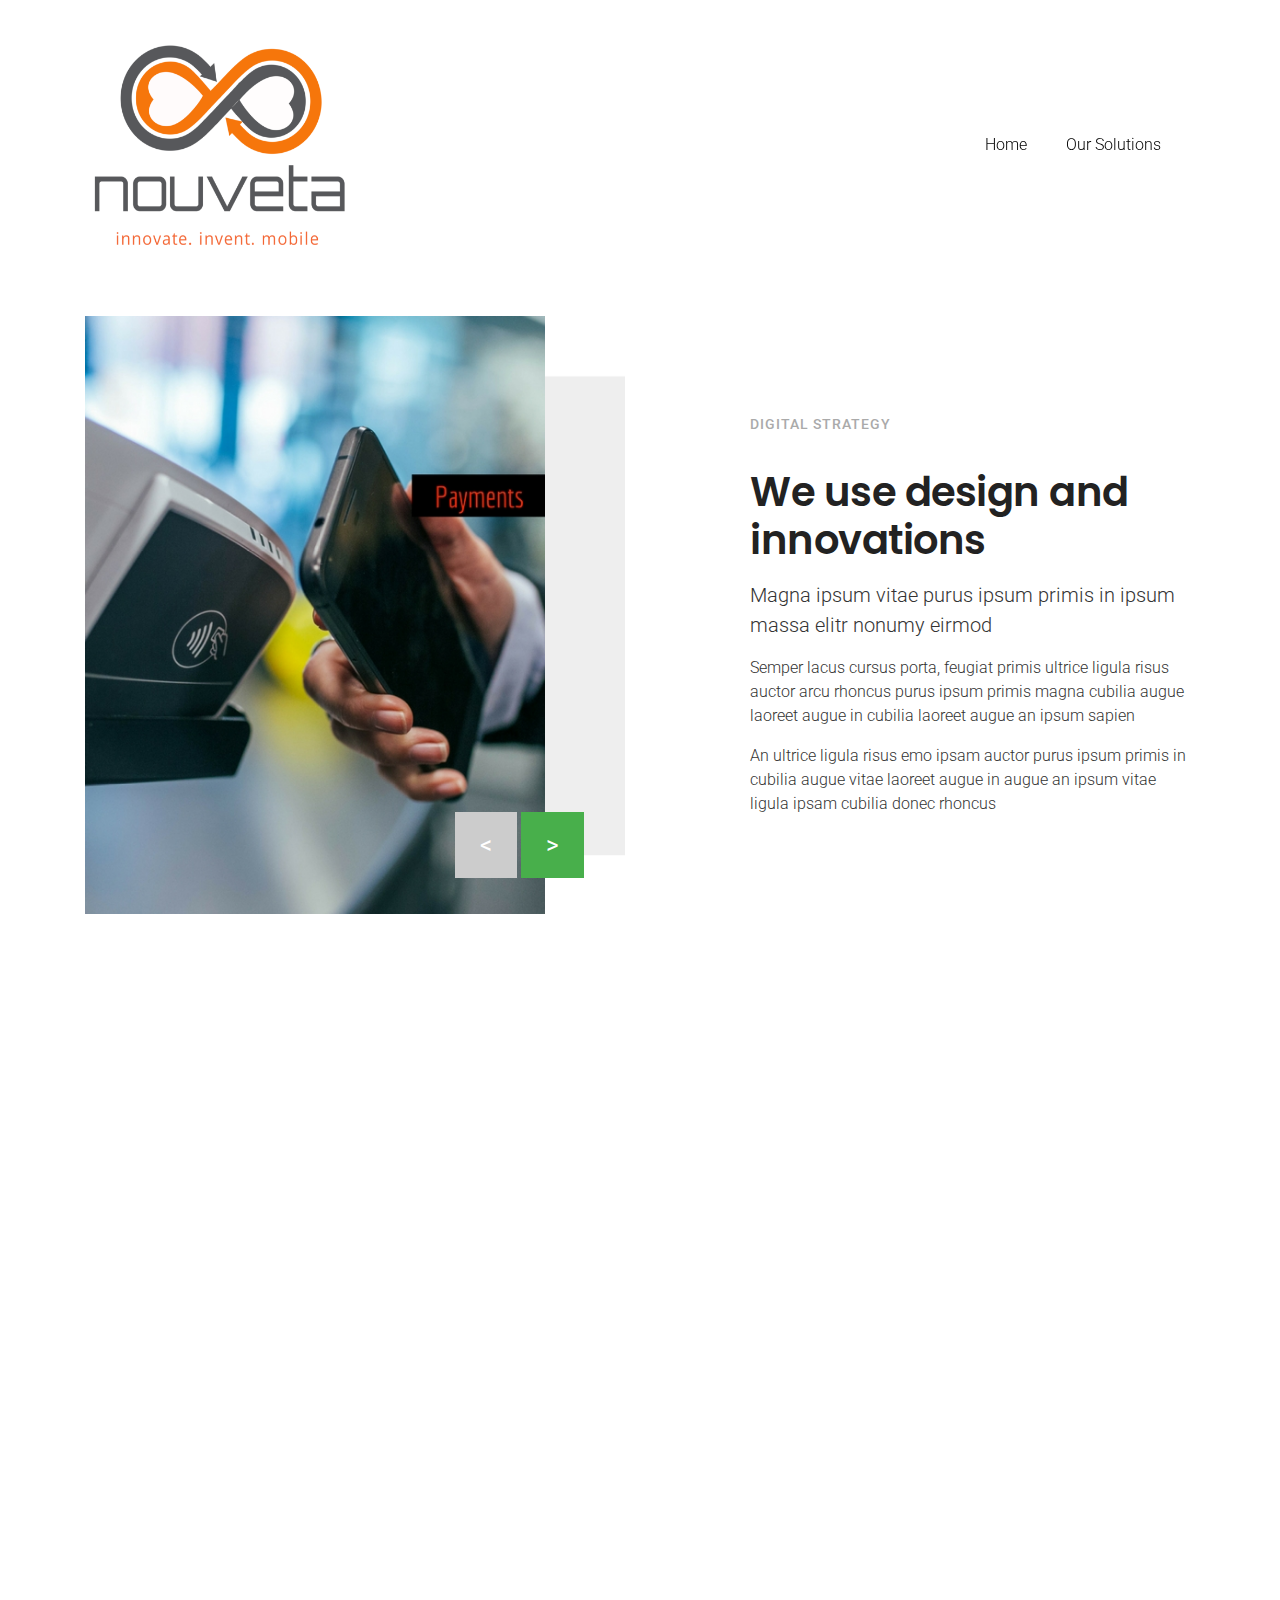
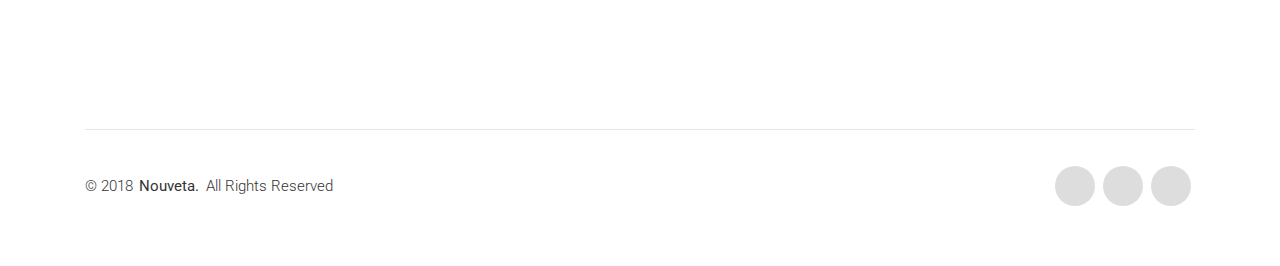
==== about.html @ a8dd7eeb "first commit" ====
<!DOCTYPE html>
<!-- UniSet - Premium Multi-Concept Landing Pages Pack design by DSAThemes (http://www.dsathemes.com) -->
<!--[if lt IE 7 ]><html class="ie ie6" lang="en"> <![endif]-->
<!--[if IE 7 ]><html class="ie ie7" lang="en"> <![endif]-->
<!--[if IE 8 ]><html class="ie ie8" lang="en"> <![endif]-->
<!--[if (gte IE 9)|!(IE)]><!-->
<html lang="en">



	<head>



		<meta charset="utf-8">
		<meta http-equiv="X-UA-Compatible" content="IE=edge"/>
		<meta name="author" content="DSAThemes"/>
		<meta name="description" content="UniSet - Premium Multi-Concept Landing Pages Pack"/>
		<meta name="keywords" content="Responsive, HTML5, DSAThemes, Multi-Concept, Startup, One Page, Landing, Business, Creative, Corporate, Agency, Project">
		<meta name="viewport" content="width=device-width, initial-scale=1.0"/>

		<!-- SITE TITLE -->
		<title>Nouveta</title>

		<!-- FAVICON AND TOUCH ICONS  -->
		<link rel="shortcut icon" href="images/favicon.png" type="image/x-icon">
		<link rel="icon" href="images/favicon.png" type="image/x-icon">
		<link rel="apple-touch-icon" sizes="152x152" href="images/apple-touch-icon-152x152.png">
		<link rel="apple-touch-icon" sizes="120x120" href="images/apple-touch-icon-120x120.png">
		<link rel="apple-touch-icon" sizes="76x76" href="images/apple-touch-icon-76x76.png">
		<link rel="apple-touch-icon" href="images/apple-touch-icon.png">

		<!-- BOOTSTRAP CSS -->
		<link href="css/bootstrap.min.css" rel="stylesheet">

		<!-- FONT ICONS -->
		<link href="css/font-awesome.min.css" rel="stylesheet">
		<link href="css/flaticon.css" rel="stylesheet">
		<link href="css/payment-webfont.css" rel="stylesheet">

		<!-- GOOGLE FONTS -->
		<link href="https://fonts.googleapis.com/css?family=Roboto:300,300i,400,500,700,900" rel="stylesheet">
		<link href="https://fonts.googleapis.com/css?family=Poppins:300,400,600,800" rel="stylesheet">

		<!-- PLUGINS STYLESHEET -->
		<link href="css/owl.carousel.min.css" rel="stylesheet">
		<link href="css/owl.theme.default.min.css" rel="stylesheet" >
		<link href="css/magnific-popup.css" rel="stylesheet">
		<link href="css/flexslider.css" rel="stylesheet">
		<link href="css/slick.css" rel="stylesheet">
		<link href="css/slick-theme.css" rel="stylesheet">

		<!-- On Scroll Animations -->
		<link href="css/animate.css" rel="stylesheet">

		<!-- TEMPLATE CSS -->
		<link href="css/style.css" rel="stylesheet">

		<!-- RESPONSIVE CSS -->
		<link href="css/responsive.css" rel="stylesheet">





	</head>



	<body>



		<!-- PRELOADER
		============================================= -->
		<div id="loader-wrapper">
			<div id="loader">
				<div class="sk-folding-cube">
				  <div class="sk-cube1 sk-cube"></div>
				  <div class="sk-cube2 sk-cube"></div>
				  <div class="sk-cube4 sk-cube"></div>
				  <div class="sk-cube3 sk-cube"></div>
				</div>
			</div>
		</div>



		<!-- PAGE CONTENT
		============================================= -->
		<div id="page" class="page">



			<!-- HEADER
			============================================= -->
			<header id="header" class="header">
				<nav class="navbar fixed-top navbar-expand-lg navbar-dark bg-tra">
					<div class="container">


						<!-- LOGO IMAGE -->
						<!-- Recommended sizes for Retina Ready displays is 230x60px; -->
						<a href="index.html" class="navbar-brand logo-white"><img src="images/logo-white.png" width="270" height="220" alt="header-logo"></a>
				 		<a href="index.html" class="navbar-brand logo-black"><img src="images/logo.png" width="100" height="85" alt="header-logo"></a>


				 		<!-- Responsive Menu Button -->
				 		<button class="navbar-toggler" type="button" data-toggle="collapse" data-target="#navbarSupportedContent" aria-controls="navbarSupportedContent" aria-expanded="false" aria-label="Toggle navigation">
				   		 	<span class="navbar-toggler-icon"></span>
				  		</button>


				  		<!-- Navigation Menu -->
				  		<div id="navbarSupportedContent" class="collapse navbar-collapse">
					   		<ul class="navbar-nav ml-auto">

									<li class="nav-item"><a class="nav-link" href="index.html"><font color="black">Home</a></li></font>


					      		<li class="nav-item dropdown">
							        <a class="nav-link dropdown-toggle" href="#" id="navbarDropdown" role="button" data-toggle="dropdown" aria-haspopup="true" aria-expanded="false">
							          <font color="black">Our Solutions</font>
							        </a>
							        <div class="dropdown-menu" aria-labelledby="navbarDropdown">
							        	<a class="dropdown-item" href="node.html">Node</a>
							         	<a class="dropdown-item" href="pay.html">PayME</a>
							          	<a class="dropdown-item" href="revenue.html">RevenueSure</a>
							         	<a class="dropdown-item" href="ticket.html">TicketSoko</a>
							        </div>
							    </li>



					      	</ul>
					    </div>	<!-- End Navigation Menu -->


					</div>	  <!-- End container -->
				</nav>	   <!-- End navbar  -->
			</header>	<!-- END HEADER -->





<br><br><br><br><br><br><br><br><br>
			<!-- ABOUT-3
						============================================= -->
						<section id="about-3" class="wide-50 about-section division">
							<div class="container">
								<div class="row  d-flex align-items-center">


									<!-- ABOUT CAROUSEL SLIDER -->
									<div class="col-md-6 col-lg-6">
										<div class="about-carousel-slider m-bottom-50 green-nav">
											<div class="about-carousel-holder">
												<div class="owl-carousel owl-theme about-carousel animated" data-animation="fadeInRight" data-animation-delay="400">

													<!-- Carousel Image #1 -->
													<div class="about-image">
														<img class="img-fluid" src="images/carousel-slider/img-4.jpg" alt="carousel-image /">
													</div>

													<!-- Carousel Image #1 -->
													<div class="about-image">
														<img class="img-fluid" src="images/carousel-slider/img-5.jpg" alt="carousel-image /">
													</div>

													<!-- Carousel Image #1 -->
													<div class="about-image">
														<img class="img-fluid" src="images/carousel-slider/img-6.jpg" alt="carousel-image /">
													</div>

												</div>
											</div>
										</div>
									</div>	<!-- END ABOUT CAROUSEL SLIDER -->


									<!-- ABOUT TEXT -->
									<div class="col-md-6 col-lg-5 offset-lg-1">
										<div class="about-txt m-bottom-50 animated" data-animation="fadeInLeft" data-animation-delay="400">

											<!-- Section ID -->
							 				<span class="section-id">Digital Strategy</span>

							 				<!-- Title -->
											<h3>We use design and innovations</h3>

											<!-- Big Text -->
											<p class="p-lg">Magna ipsum vitae purus ipsum primis in ipsum massa elitr nonumy eirmod</p>

											<!-- Text -->
											<p>Semper lacus cursus porta, feugiat primis ultrice ligula risus auctor arcu rhoncus purus ipsum primis
											   magna cubilia augue laoreet augue in cubilia laoreet augue an ipsum sapien
											</p>

											<!-- Text -->
											<p>An ultrice ligula risus emo ipsam auctor purus ipsum primis in cubilia augue vitae laoreet augue in augue
											   an ipsum vitae ligula ipsam cubilia donec rhoncus
											</p>

										</div>
									</div>	<!-- ABOUT TEXT -->


								</div>	  <!-- End row -->
							</div>	   <!-- End container -->
						</section>	<!-- END ABOUT-3 -->




						<!-- VIDEO-1
						============================================= -->
						<section id="video-1" class="bg-lightgrey wide-50 video-section division">
						 	<div class="container">
						 		<div class="row d-flex align-items-center">


						 			<!-- VIDEO TEXT -->
						 			<div class="col-md-6 col-xl-5">
						 				<div class="video-txt m-bottom-50 animated" data-animation="fadeInRight" data-animation-delay="400">

							 				<!-- Title -->
							 				<h3>Video tutorials are available now</h3>

							 				<!-- Text -->
											<p class="p-lg">Donec enim ipsum porta justo integer at velna vitae auctor integer congue magna</p>

											<!-- Text -->
											<p>Gravida donec integer ipsum porta justo at odio velna vitae auctor integer magna at risus auctor purus
											   rutrum primis ultrice ligula luctus impedit magna dolor vitae risus auctor purus pretium ligula odio
											   risus auctor purus
											</p>

										</div>
						 			</div>	<!-- END VIDEO TEXT -->


						 			<!-- VIDEO LINK -->
						 			<div class="col-md-6 col-xl-6 offset-xl-1">
						 				<div class="video-preview text-center m-bottom-50 animated" data-animation="fadeInLeft" data-animation-delay="400">

									
												<!-- Preview Image -->
												<img class="img-fluid" src="images/carousel-slider/3.jpg" alt="video-preview">

											</a>

										</div>
						 			</div>


						 		</div>	   <!-- End row -->
						 	</div>	    <!-- End container -->
						</section>	 <!-- END VIDEO-1 -->



















			<footer id="footer-2" class="footer division">
				<div class="container">



					<!-- GREY GORIZONTAL LINE -->
					<hr />



			<div class="row bottom-footer">


				<!-- FOOTER COPYRIGHT -->
				<div class="col-sm-6">
					<div class=" footer-copyright p-top-20 m-bottom-40">
						<p class="m-bottom-0">&copy; 2018 <strong>Nouveta.</strong> All Rights Reserved</p>
					</div>
				</div>


				<!-- BOTTOM FOOTER SOCIAL LINKS -->
				<div class="col-sm-6">
					<div class="footer-socials text-right p-top-20 m-bottom-40">

						<!-- Footer Icons list -->
						<ul class="s-links-icons text-center clearfix">
							<li><a class="s-link-circle ico-facebook" href="#"><i class="fa fa-facebook" aria-hidden="true"></i></a></li>
							<li><a class="s-link-circle ico-twitter" href="#"><i class="fa fa-twitter" aria-hidden="true"></i></a></li>
								<li><a class="s-link-circle ico-linkedin" href="#"><i class="fa fa-linkedin" aria-hidden="true"></i></a></li>							<!--
							<li><a class="s-link-circle ico-skype" href="#"><i class="fa fa-skype" aria-hidden="true"></i></a></li>
							<li><a class="s-link-circle ico-instagram" href="#"><i class="fa fa-instagram" aria-hidden="true"></i></a></li>
							<li><a class="s-link-circle ico-linkedin" href="#"><i class="fa fa-linkedin" aria-hidden="true"></i></a></li>
							<li><a class="s-link-circle ico-youtube" href="#"><i class="fa fa-youtube" aria-hidden="true"></i></a></li>
							<li><a class="s-link-circle ico-vk" href="#"><i class="fa fa-vk" aria-hidden="true"></i></a></li>
							<li><a class="s-link-circle ico-digg" href="#"><i class="fa fa-digg" aria-hidden="true"></i></a></li>
							<li><a class="s-link-circle ico-deviantart" href="#"><i class="fa fa-deviantart" aria-hidden="true"></i></a></li>
							<li><a class="s-link-circle ico-envelope" href="#"><i class="fa fa-envelope-square" aria-hidden="true"></i></a></li>
							<li><a class="s-link-circle ico-delicious" href="#"><i class="fa fa-delicious" aria-hidden="true"></i></a></li>
							<li><a class="s-link-circle ico-dribbble" href="#"><i class="fa fa-dribbble" aria-hidden="true"></i></a></li>
							<li><a class="s-link-circle ico-pinterest" href="#"><i class="fa fa-pinterest" aria-hidden="true"></i></a></li>
							<li><a class="s-link-circle ico-dropbox" href="#"><i class="fa fa-dropbox" aria-hidden="true"></i></a></li>
							<li><a class="s-link-circle ico-tumblr" href="#"><i class="fa fa-tumblr" aria-hidden="true"></i></a></li>
							<li><a class="s-link-circle ico-vimeo" href="#"><i class="fa fa-vimeo-square" aria-hidden="true"></i></a></li>
							<li><a class="s-link-circle ico-flickr" href="#"><i class="fa fa-flickr" aria-hidden="true"></i></a></li>
							<li><a class="s-link-circle ico-github" href="#"><i class="fa fa-github-alt" aria-hidden="true"></i></a></li>
							<li><a class="s-link-circle ico-renren" href="#"><i class="fa fa-renren" aria-hidden="true"></i></a></li>
							<li><a class="s-link-circle ico-xing" href="#"><i class="fa fa-xing" aria-hidden="true"></i></a></li>
							<li><a class="s-link-circle ico-weibo" href="#"><i class="fa fa-weibo" aria-hidden="true"></i></a></li>
							<li><a class="s-link-circle ico-rss" href="#"><i class="fa fa-rss" aria-hidden="true"></i></a></li>
						-->
						</ul>

					</div>
				</div>	<!-- END BOTTOM FOOTER SOCIAL LINKS -->


			</div>	<!-- END BOTTOM FOOTER -->


			</div>	   <!-- End container -->
			</footer>	<!-- END FOOTER-2 -->




			</div>	<!-- END PAGE CONTENT -->




			<!-- EXTERNAL SCRIPTS
			============================================= -->
			<script src="js/jquery-3.2.1.min.js"></script>
			<script src="js/bootstrap.min.js"></script>
			<script src="js/modernizr.custom.js"></script>
			<script src="js/jquery.easing.js"></script>
			<script src="js/retina.js"></script>
			<script src="js/jquery.stellar.min.js"></script>
			<script src="js/jquery.scrollto.js"></script>
			<script src="js/jquery.appear.js"></script>
			<script src="js/jquery.flexslider.js"></script>
			<script src="js/jquery.magnific-popup.min.js"></script>
			<script src="js/slick.min.js"></script>
			<script src="js/owl.carousel.min.js"></script>
			<script src="js/jquery.mixitup.js"></script>
			<script src="js/jquery.ajaxchimp.min.js"></script>
			<script src="js/register-form.js"></script>
			<script src="js/contact-form.js"></script>
			<script src="js/jquery.validate.min.js"></script>

			<!-- Custom Script -->
			<script src="js/custom.js"></script>


			<!-- HTML5 shim, for IE6-8 support of HTML5 elements. All other JS at the end of file. -->
			<!-- [if lt IE 9]>
			<script src="js/html5shiv.js" type="text/javascript"></script>
			<script src="js/respond.min.js" type="text/javascript"></script>
			<![endif] -->


			<!-- Google Map -->

			<!-- To use this code on your website, get a free API key from Google. Read more at: https://www.w3schools.com/graphics/google_maps_basic.asp -->


			<!-- Google Analytics: Change UA-XXXXX-X to be your site's ID. Go to http://www.google.com/analytics/ for more information. -->

			<!--
			<script>
			var _gaq = _gaq || [];
			_gaq.push(['_setAccount', 'UA-XXXXX-X']);
			_gaq.push(['_trackPageview']);

			(function() {
			var ga = document.createElement('script'); ga.type = 'text/javascript'; ga.async = true;
			ga.src = ('https:' == document.location.protocol ? 'https://ssl' : 'http://www') + '.google-analytics.com/ga.js';
			var s = document.getElementsByTagName('script')[0]; s.parentNode.insertBefore(ga, s);
			})();
			</script>
			-->



			</body>



			</html>
---- css/flaticon.css ----
/*
  	Flaticon icon font: Flaticon
  	Creation date: 08/11/2016 12:36
  	*/

@font-face {
  font-family: "Flaticon";
  src: url("../fonts/Flaticon.eot");
  src: url("../fonts/Flaticon.eot?#iefix") format("embedded-opentype"),
       url("../fonts/Flaticon.woff") format("woff"),
       url("../fonts/Flaticon.ttf") format("truetype"),
       url("../fonts/Flaticon.svg#Flaticon") format("svg");
  font-weight: normal;
  font-style: normal;
}

@media screen and (-webkit-min-device-pixel-ratio:0) {
  @font-face {
    font-family: "Flaticon";
    src: url("../fonts/Flaticon.svg#Flaticon") format("svg");
  }
}

[class^="flaticon-"]:before, [class*=" flaticon-"]:before,
[class^="flaticon-"]:after, [class*=" flaticon-"]:after {   
  font-family: Flaticon;
        font-size: 20px;
font-style: normal;
margin-left: 20px;
}

.flaticon-analysis:before { content: "\f100"; }
.flaticon-analysis-1:before { content: "\f101"; }
.flaticon-approve:before { content: "\f102"; }
.flaticon-attach:before { content: "\f103"; }
.flaticon-attractive:before { content: "\f104"; }
.flaticon-brainstorming:before { content: "\f105"; }
.flaticon-broken-link:before { content: "\f106"; }
.flaticon-chat:before { content: "\f107"; }
.flaticon-chronometer:before { content: "\f108"; }
.flaticon-compass:before { content: "\f109"; }
.flaticon-competition:before { content: "\f10a"; }
.flaticon-content:before { content: "\f10b"; }
.flaticon-design-tool:before { content: "\f10c"; }
.flaticon-grid:before { content: "\f10d"; }
.flaticon-headphones:before { content: "\f10e"; }
.flaticon-html:before { content: "\f10f"; }
.flaticon-image:before { content: "\f110"; }
.flaticon-layout:before { content: "\f111"; }
.flaticon-loading:before { content: "\f112"; }
.flaticon-login:before { content: "\f113"; }
.flaticon-pantone:before { content: "\f114"; }
.flaticon-paper-plane:before { content: "\f115"; }
.flaticon-photo-camera:before { content: "\f116"; }
.flaticon-piggy-bank:before { content: "\f117"; }
.flaticon-pipette:before { content: "\f118"; }
.flaticon-pixel:before { content: "\f119"; }
.flaticon-placeholder:before { content: "\f11a"; }
.flaticon-planning:before { content: "\f11b"; }
.flaticon-promotion:before { content: "\f11c"; }
.flaticon-pyramid:before { content: "\f11d"; }
.flaticon-quality:before { content: "\f11e"; }
.flaticon-responsive:before { content: "\f11f"; }
.flaticon-schedule:before { content: "\f120"; }
.flaticon-search:before { content: "\f121"; }
.flaticon-security:before { content: "\f122"; }
.flaticon-settings:before { content: "\f123"; }
.flaticon-sitemap:before { content: "\f124"; }
.flaticon-startup:before { content: "\f125"; }
.flaticon-support:before { content: "\f126"; }
.flaticon-tap:before { content: "\f127"; }
.flaticon-target:before { content: "\f128"; }
.flaticon-targeting:before { content: "\f129"; }
.flaticon-task:before { content: "\f12a"; }
.flaticon-testing:before { content: "\f12b"; }
.flaticon-text:before { content: "\f12c"; }
.flaticon-timeline:before { content: "\f12d"; }
.flaticon-tools:before { content: "\f12e"; }
.flaticon-upload:before { content: "\f12f"; }
.flaticon-vector:before { content: "\f130"; }
.flaticon-video-player:before { content: "\f131"; }
---- css/payment-webfont.css ----
@font-face {
	font-family: 'payment-webfont';
	src: url('fonts/payment-webfont.eot');
}
@font-face {
	font-family: 'payment-webfont';
	src: url([data-uri]) format('truetype'),
		 url([data-uri]) format('woff');
	font-weight: normal;
	font-style: normal;
}

.pw {
	font-family: 'payment-webfont';
	speak: none;
	font-style: normal;
	font-weight: normal;
	font-variant: normal;
	text-transform: none;
	line-height: 1;

	/* Better Font Rendering =========== */
	-webkit-font-smoothing: antialiased;
	-moz-osx-font-smoothing: grayscale;
}

.pw-clickandbuy:before {
	content: "\e61d";
}
.pw-westernunion:before {
	content: "\e61e";
}
.pw-braintree:before {
	content: "\e61f";
}
.pw-paysafecard:before {
	content: "\e620";
}
.pw-ideal:before {
	content: "\e621";
}
.pw-paypal:before {
	content: "\e622";
}
.pw-skrill:before {
	content: "\e61b";
}
.pw-cb:before {
	content: "\e61c";
}
.pw-gittip:before {
	content: "\e618";
}
.pw-flattr:before {
	content: "\e61a";
}
.pw-ripple:before {
	content: "\e616";
}
.pw-sofort:before {
	content: "\e617";
}
.pw-bitcoin:before {
	content: "\e614";
}
.pw-bitcoin-sign:before {
	content: "\e615";
}
.pw-diners:before {
	content: "\e609";
}
.pw-mastercard:before {
	content: "\e602";
}
.pw-trust-e:before {
	content: "\e612";
}
.pw-amazon:before {
	content: "\e613";
}
.pw-jcb:before {
	content: "\e610";
}
.pw-google-wallet:before {
	content: "\e611";
}
.pw-stripe:before {
	content: "\e60d";
}
.pw-square:before {
	content: "\e60e";
}
.pw-ogone:before {
	content: "\e60f";
}
.pw-verisign:before {
	content: "\e60c";
}
.pw-discover:before {
	content: "\e60a";
}
.pw-american-express:before {
	content: "\e607";
}
.pw-paypal--classic:before {
	content: "\e604";
}
.pw-maestro:before {
	content: "\e605";
}
.pw-visa:before {
	content: "\e601";
}
.pw-visa-electron:before {
	content: "\e606";
}
.pw-postepay:before {
	content: "\e608";
}
.pw-cartasi:before {
	content: "\e60b";
}
.pw-unionpay:before {
	content: "\e603";
}
.pw-ec:before {
	content: "\e600";
}
.pw-bancontact:before {
	content: "\e622";
}
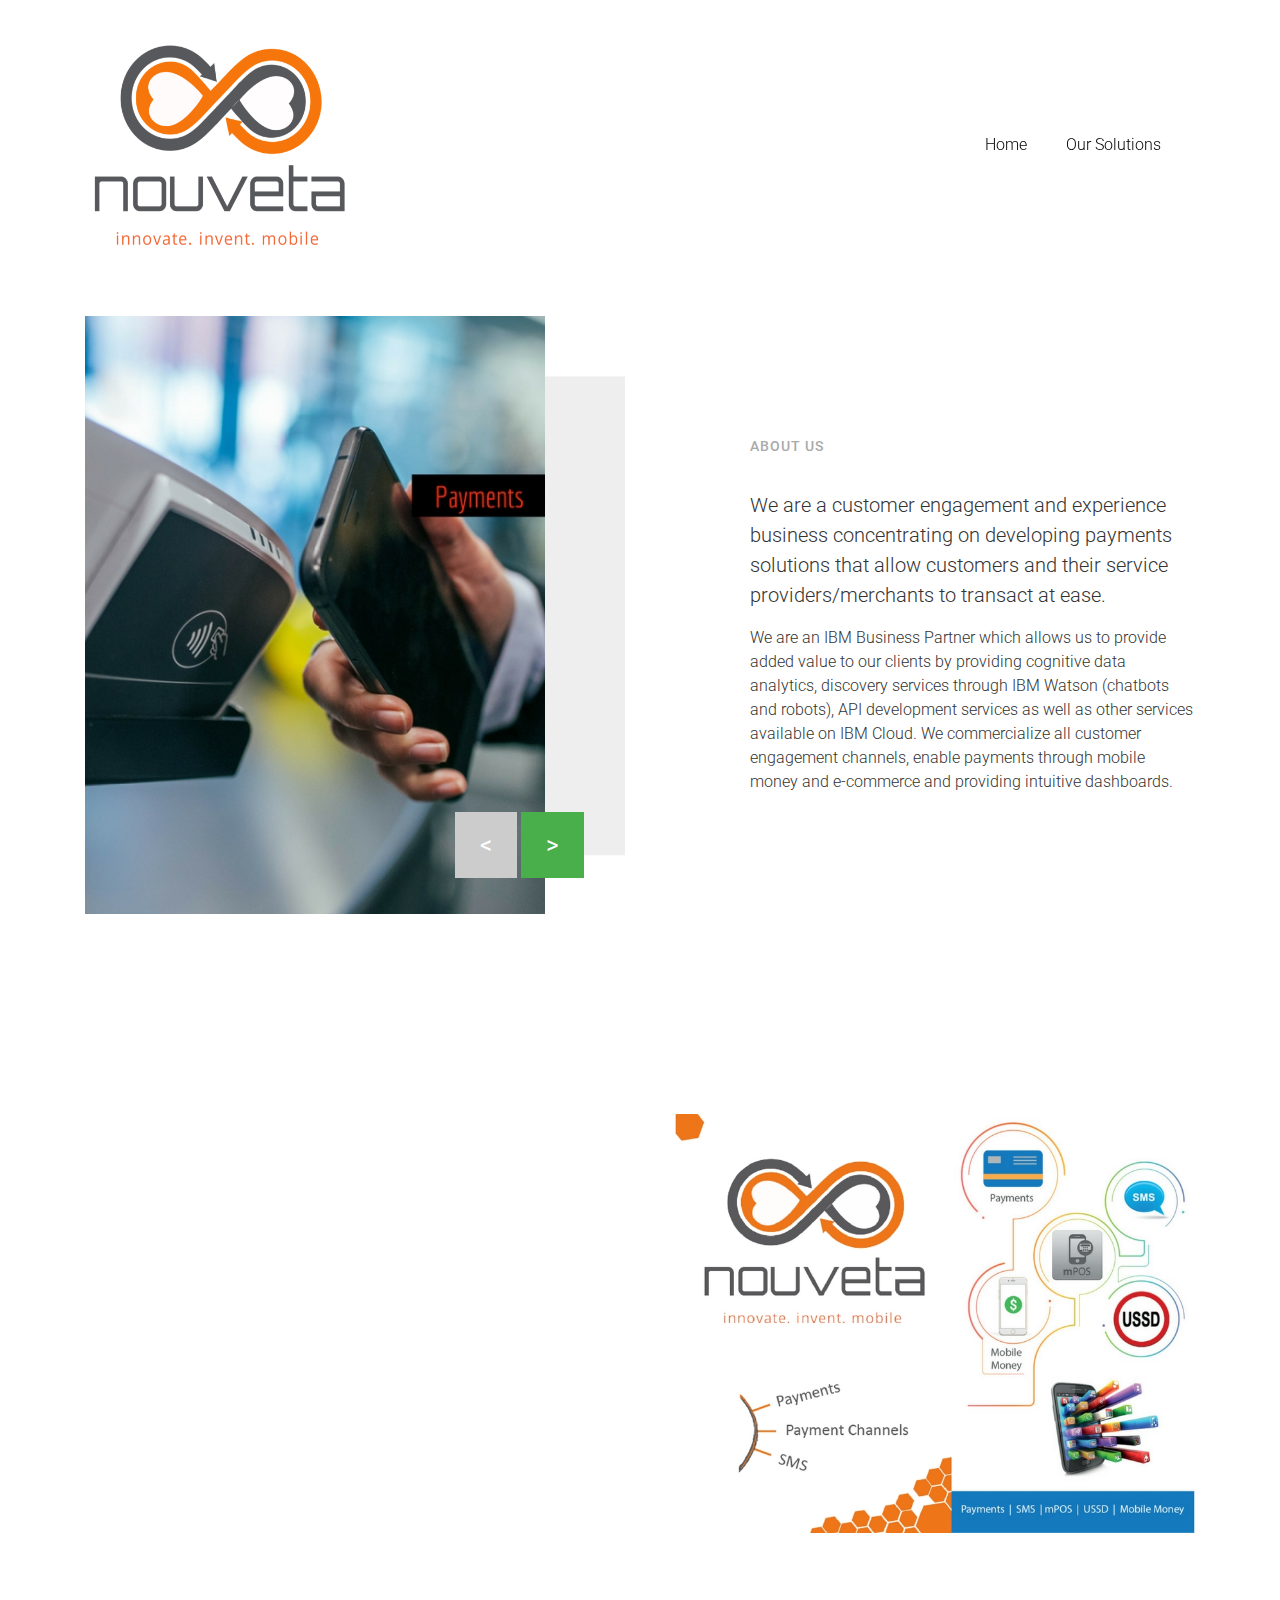
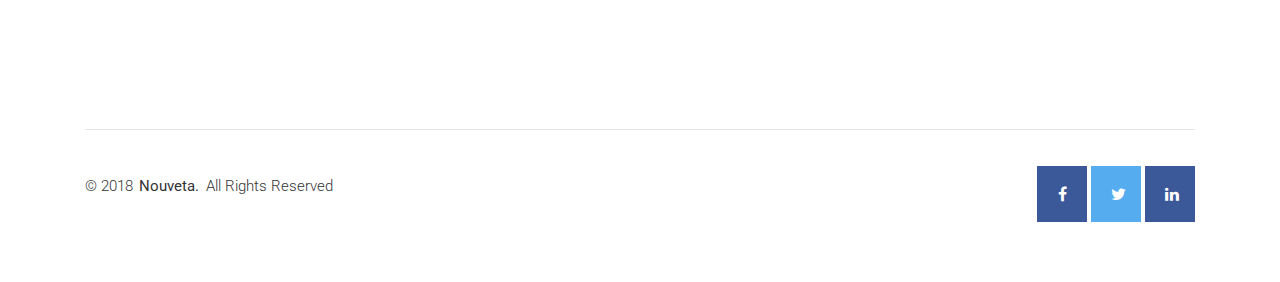
==== commit 16ae2ce4: "my tummy" ====
--- a/about.html
+++ b/about.html
@@ -41,7 +41,7 @@
 		<!-- GOOGLE FONTS -->
 		<link href="https://fonts.googleapis.com/css?family=Roboto:300,300i,400,500,700,900" rel="stylesheet">
 		<link href="https://fonts.googleapis.com/css?family=Poppins:300,400,600,800" rel="stylesheet">
-
+<link rel="stylesheet" href="https://cdnjs.cloudflare.com/ajax/libs/font-awesome/4.7.0/css/font-awesome.min.css">
 		<!-- PLUGINS STYLESHEET -->
 		<link href="css/owl.carousel.min.css" rel="stylesheet">
 		<link href="css/owl.theme.default.min.css" rel="stylesheet" >
@@ -61,7 +61,7 @@
 
 
 
-
+<link rel="stylesheet" href="https://cdnjs.cloudflare.com/ajax/libs/font-awesome/4.7.0/css/font-awesome.min.css">
 
 	</head>
 
@@ -102,7 +102,7 @@
 						<!-- LOGO IMAGE -->
 						<!-- Recommended sizes for Retina Ready displays is 230x60px; -->
 						<a href="index.html" class="navbar-brand logo-white"><img src="images/logo-white.png" width="270" height="220" alt="header-logo"></a>
-				 		<a href="index.html" class="navbar-brand logo-black"><img src="images/logo.png" width="100" height="85" alt="header-logo"></a>
+				 		<a href="index.html" class="navbar-brand logo-black"><img src="images/logo.png" width="270" height="220" alt="header-logo"></a>
 
 
 				 		<!-- Responsive Menu Button -->
@@ -184,23 +184,23 @@
 										<div class="about-txt m-bottom-50 animated" data-animation="fadeInLeft" data-animation-delay="400">
 
 											<!-- Section ID -->
-							 				<span class="section-id">Digital Strategy</span>
+							 				<span class="section-id">About Us</span>
 
 							 				<!-- Title -->
-											<h3>We use design and innovations</h3>
+											<!-- <h3>We use design and innovations</h3> -->
 
 											<!-- Big Text -->
-											<p class="p-lg">Magna ipsum vitae purus ipsum primis in ipsum massa elitr nonumy eirmod</p>
+											<p class="p-lg">We are a customer engagement and experience business concentrating on developing payments solutions that allow customers and their service providers/merchants to transact at ease.</p>
 
 											<!-- Text -->
-											<p>Semper lacus cursus porta, feugiat primis ultrice ligula risus auctor arcu rhoncus purus ipsum primis
-											   magna cubilia augue laoreet augue in cubilia laoreet augue an ipsum sapien
+											<p> We are an IBM Business Partner which allows us to provide added value to our clients by providing cognitive data analytics, discovery services through IBM Watson (chatbots and robots), API development services as well as other services available on IBM Cloud. We commercialize all customer engagement channels, enable payments through mobile money and e-commerce and providing intuitive dashboards.
+
 											</p>
 
 											<!-- Text -->
-											<p>An ultrice ligula risus emo ipsam auctor purus ipsum primis in cubilia augue vitae laoreet augue in augue
+											<!-- <p>An ultrice ligula risus emo ipsam auctor purus ipsum primis in cubilia augue vitae laoreet augue in augue
 											   an ipsum vitae ligula ipsam cubilia donec rhoncus
-											</p>
+											</p> -->
 
 										</div>
 									</div>	<!-- ABOUT TEXT -->
@@ -225,15 +225,16 @@
 						 				<div class="video-txt m-bottom-50 animated" data-animation="fadeInRight" data-animation-delay="400">
 
 							 				<!-- Title -->
-							 				<h3>Video tutorials are available now</h3>
+							 				<h3>Our Business</h3>
 
 							 				<!-- Text -->
-											<p class="p-lg">Donec enim ipsum porta justo integer at velna vitae auctor integer congue magna</p>
+											<!-- <p class="p-lg">Donec enim ipsum porta justo integer at velna vitae auctor integer congue magna</p> -->
 
 											<!-- Text -->
-											<p>Gravida donec integer ipsum porta justo at odio velna vitae auctor integer magna at risus auctor purus
-											   rutrum primis ultrice ligula luctus impedit magna dolor vitae risus auctor purus pretium ligula odio
-											   risus auctor purus
+											<p>We have developed our own platforms on which we enable our clients to extend simple, agile customer engagement solutions.
+We build the channels that engage customers, such as SMS, USSD, web, apps and social media.
+We integrate these channels to our platforms to provide customers with easy ways to make payments to their service providers/merchants.
+We also integrate our payments gateway with our clients’ systems for automated updating of customer records, acknowledgement of payments and automate payment validation and reconciliation.
 											</p>
 
 										</div>
@@ -244,7 +245,7 @@
 						 			<div class="col-md-6 col-xl-6 offset-xl-1">
 						 				<div class="video-preview text-center m-bottom-50 animated" data-animation="fadeInLeft" data-animation-delay="400">
 
-									
+
 												<!-- Preview Image -->
 												<img class="img-fluid" src="images/carousel-slider/3.jpg" alt="video-preview">
 
@@ -303,9 +304,9 @@
 
 						<!-- Footer Icons list -->
 						<ul class="s-links-icons text-center clearfix">
-							<li><a class="s-link-circle ico-facebook" href="#"><i class="fa fa-facebook" aria-hidden="true"></i></a></li>
-							<li><a class="s-link-circle ico-twitter" href="#"><i class="fa fa-twitter" aria-hidden="true"></i></a></li>
-								<li><a class="s-link-circle ico-linkedin" href="#"><i class="fa fa-linkedin" aria-hidden="true"></i></a></li>							<!--
+							<a href="https://www.facebook.com/nouvetaltd/" class="fa fa-facebook"></a>
+							<a href="https://twitter.com/NouvetaLTD" class="fa fa-twitter"></a>
+							<a href="https://www.linkedin.com/company/17985583/" class="fa fa-linkedin"></a>							<!--
 							<li><a class="s-link-circle ico-skype" href="#"><i class="fa fa-skype" aria-hidden="true"></i></a></li>
 							<li><a class="s-link-circle ico-instagram" href="#"><i class="fa fa-instagram" aria-hidden="true"></i></a></li>
 							<li><a class="s-link-circle ico-linkedin" href="#"><i class="fa fa-linkedin" aria-hidden="true"></i></a></li>
--- a/css/style.css
+++ b/css/style.css
@@ -3802,159 +3802,191 @@
 }
 
 
-
-
-/* ==========================================================================
-   19.	CONTACTS
-   =========================================================================== */
-
-#contacts-1 .form-holder {
-	background-color: #fff;
-	border: 1px solid #ddd;
-	padding: 60px 50px 40px;
-	-webkit-border-radius: 6px;
-    -moz-border-radius: 6px;
-    border-radius: 6px;
-    box-shadow: 0 0 10px rgba(10, 10, 10, 0.1);
-}
-
-/*------------------------------------------*/
-/*	  CONTACTS TYPOGRAPHY
-/*------------------------------------------*/
-
-.contact-section h4 {
-	margin-bottom: 20px;
-}
-
-#contacts-1 h2 {
-	margin-bottom: 20px;
-}
-
-.contact-box p {
-	margin-bottom: 1px;
-	margin-left: 50px;
-}
-
-#contacts-1 .contact-box p {
-	color: #ccc;
-}
-
-#contacts-1.bg-lightgrey .contact-box p {
-	color: #666;
-}
-
-.contact-box span {
-	font-size: 1.1rem;
-	font-weight: 600;
-	display: block;
-	margin-bottom: 2px;
-	margin-left: 50px;
-}
-
-.contact-box i {
-	width: 35px;
-	height: 35px;
-	font-size: 2.125rem;
-	float: left;
-	margin-top: 5px;
-}
-
-.contact-box.contact-email i {
-	font-size: 2rem;
-}
-
-.contact-box a {
-	text-decoration: underline;
-}
-
-.contact-box a:hover {
-	color: #ff5607;
-}
-
-/*------------------------------------------*/
-/*	  CONTACT FORM
-/*------------------------------------------*/
-
-.contact-form .form-control {
-	background-color: #f0f0f0;
-	color: #333;
-	height: 46px;
-	font-size: 15px;
-	font-weight: 300;
-	padding: 5px 15px;
-	margin-bottom: 20px;
-	border: 1px solid #ddd;
-    box-shadow: none;
-}
-
-.contact-form textarea.form-control {
-	padding: 15px;
-}
-
-#contacts-3 .contact-form .form-control {
-	background-color: #fff;
-}
-
-.contact-form .form-control:focus {
-    border-color: #48af4b;
-	outline: 0px none;
-	box-shadow: none;
-}
-
-/*------------------------------------------*/
-/*	  Forms Message
-/*------------------------------------------*/
-
-.contact-form label.error {
-	color: #f6412d;
-	font-size: 0.95rem;
-	line-height: 1;
-	margin-bottom: 15px;
-}
-
-.contact-form-msg {
-	margin-top: 10px;
-}
-
-.contact-form-msg .loading {
-	color: #45afff;
-	font-size: 1.05rem;
-	line-height: 1;
-	font-weight: 400;
-}
-
-.contact-form-msg .error {
-	color: #f6412d;
-	font-size: 1.05rem;
-	line-height: 1;
-	font-weight: 400;
-}
-
-/*------------------------------------------*/
-/*	  Contact Form Textarea
-/*------------------------------------------*/
-
-textarea {
-	min-height: 140px;
-}
-
-/*------------------------------------------*/
-/*	  Contact Form Placeholder
-/*------------------------------------------*/
-
-.contact-form .form-control::-moz-placeholder { color: #777; }
-.contact-form .form-control:-ms-input-placeholder { color: #777; }
-.contact-form .form-control::-webkit-input-placeholder { color: #777; }
-
-/*------------------------------------------*/
-/*	CONTACTS GOOGLE MAP
-/*------------------------------------------*/
-
-#gmap {
-	width: 100%;
-	height: 500px;
-}
-
+/* 16.Conatct Area
+/*----------------------------------------------------*/
+ /*.contact-form .form-control {
+     border: 1px solid #ddd;
+     box-shadow: none;
+     height: 50px;
+     position: relative;
+}
+ .contact-form .form-control:focus {
+     box-shadow: none;
+}
+ .contact-form textarea.form-control {
+     height: 170px;
+}
+ button.contact-btn{
+     box-shadow: 0 0 1px transparent;
+     display: inline-block;
+     position: relative;
+     transform: perspective(1px) translateZ(0px);
+     transition-duration: 0.3s;
+     transition-property: color;
+     vertical-align: middle;
+     background: #F28500 none repeat scroll 0 0;
+     border: medium none;
+     color: #fff;
+     padding: 13px 20px;
+     text-align: center;
+     text-transform: capitalize;
+     width: 200px;
+}
+ button.contact-btn:before {
+     background: #343434 none repeat scroll 0 0;
+     bottom: 0;
+     content: "";
+     left: 0;
+     position: absolute;
+     right: 0;
+     top: 0;
+     transform: scaleY(0);
+     transform-origin: 50% 50% 0;
+     transition-duration: 0.3s;
+     transition-property: transform;
+     transition-timing-function: ease-out;
+     z-index: -1;
+}
+ button.contact-btn:hover, button.contact-btn:focus, button.contact-btn:active {
+     color: white;
+}
+ button.contact-btn:hover:before, button.contact-btn:focus:before, button.contact-btn:active:before {
+     transform: scaleY(1);
+}
+ .address-info-text > li {
+     display: block;
+     font-weight: 500;
+     list-style: outside none none;
+     margin-bottom: 10px;
+     text-transform: capitalize;
+}
+.address-info-text span {
+  border: 1px solid #F28500;
+  border-radius: 50%;
+  color: #333;
+  display: inline-block;
+  font-size: 16px;
+  height: 40px;
+  line-height: 37px;
+  margin-right: 10px;
+  text-align: center;
+  width: 40px;
+}
+ .contact-info > h2 {
+     margin-bottom: 15px;
+     margin-top: 0;
+     text-transform: capitalize;
+}
+ .error{
+    margin-left: 15px;
+    margin-right: 15px;
+    padding: 10px;
+    background: red;
+    color: #fff;
+    text-transform: capitalize;
+    text-align: center;
+    margin-bottom: 15px;
+}
+.success {
+    margin-left: 15px;
+    margin-right: 15px;
+    padding: 10px;
+    background: #75a733;
+    color: #fff;
+    text-transform: capitalize;
+    text-align: center;
+    margin-bottom: 15px;
+}*/
+
+
+	#contact{
+		padding-top: 130px;
+		padding-bottom: 120px;
+	}
+
+	.contact-info .contact-content{
+		margin-bottom: 30px;
+	}
+
+	.contact-info p{
+		margin-bottom: 20px;
+	}
+
+	.contact-info p i{
+		font-size: 16px;
+		margin-right: 10px;
+	}
+
+	.contact-form{}
+
+	.contact-form input[type="text"],
+	.contact-form input[type="email"]{
+		border: 1px solid #E8E8E8;
+		padding: 8px 14px;
+		width: 100%;
+		margin-bottom: 20px;
+	}
+
+	.contact-form textarea{
+		border: 1px solid #E8E8E8;
+		padding: 8px 14px;
+		width: 100%;
+		margin-bottom: 20px;
+	}
+
+	.btn-send{
+		background-color: #383838;
+		border-radius: 0;
+		border: 0;
+		color: #fff;
+		padding: 8px 14px;
+		-webkit-transition: all 0.2s ease-in-out;
+		-moz-transition: all 0.2s ease-in-out;
+		-ms-transition: all 0.2s ease-in-out;
+		-o-transition: all 0.2s ease-in-out;
+		transition: all 0.2s ease-in-out;
+	}
+
+	.btn-send:hover{
+		background-color: #000;
+		color: #fff;
+	}
+
+
+
+
+/* Style all font awesome icons */
+.fa {
+    padding: 20px;
+    font-size: 30px;
+    width: 50px;
+    text-align: center;
+    text-decoration: none;
+}
+
+/* Add a hover effect if you want */
+.fa:hover {
+    opacity: 0.7;
+}
+
+/* Set a specific color for each brand */
+
+/* Facebook */
+.fa-facebook {
+    background: #3B5998;
+    color: white;
+}
+
+/* Twitter */
+.fa-twitter {
+    background: #55ACEE;
+    color: white;
+}
+
+.fa-linkedin {
+    background: #3B5998;
+    color: white;
+}
 
 
 
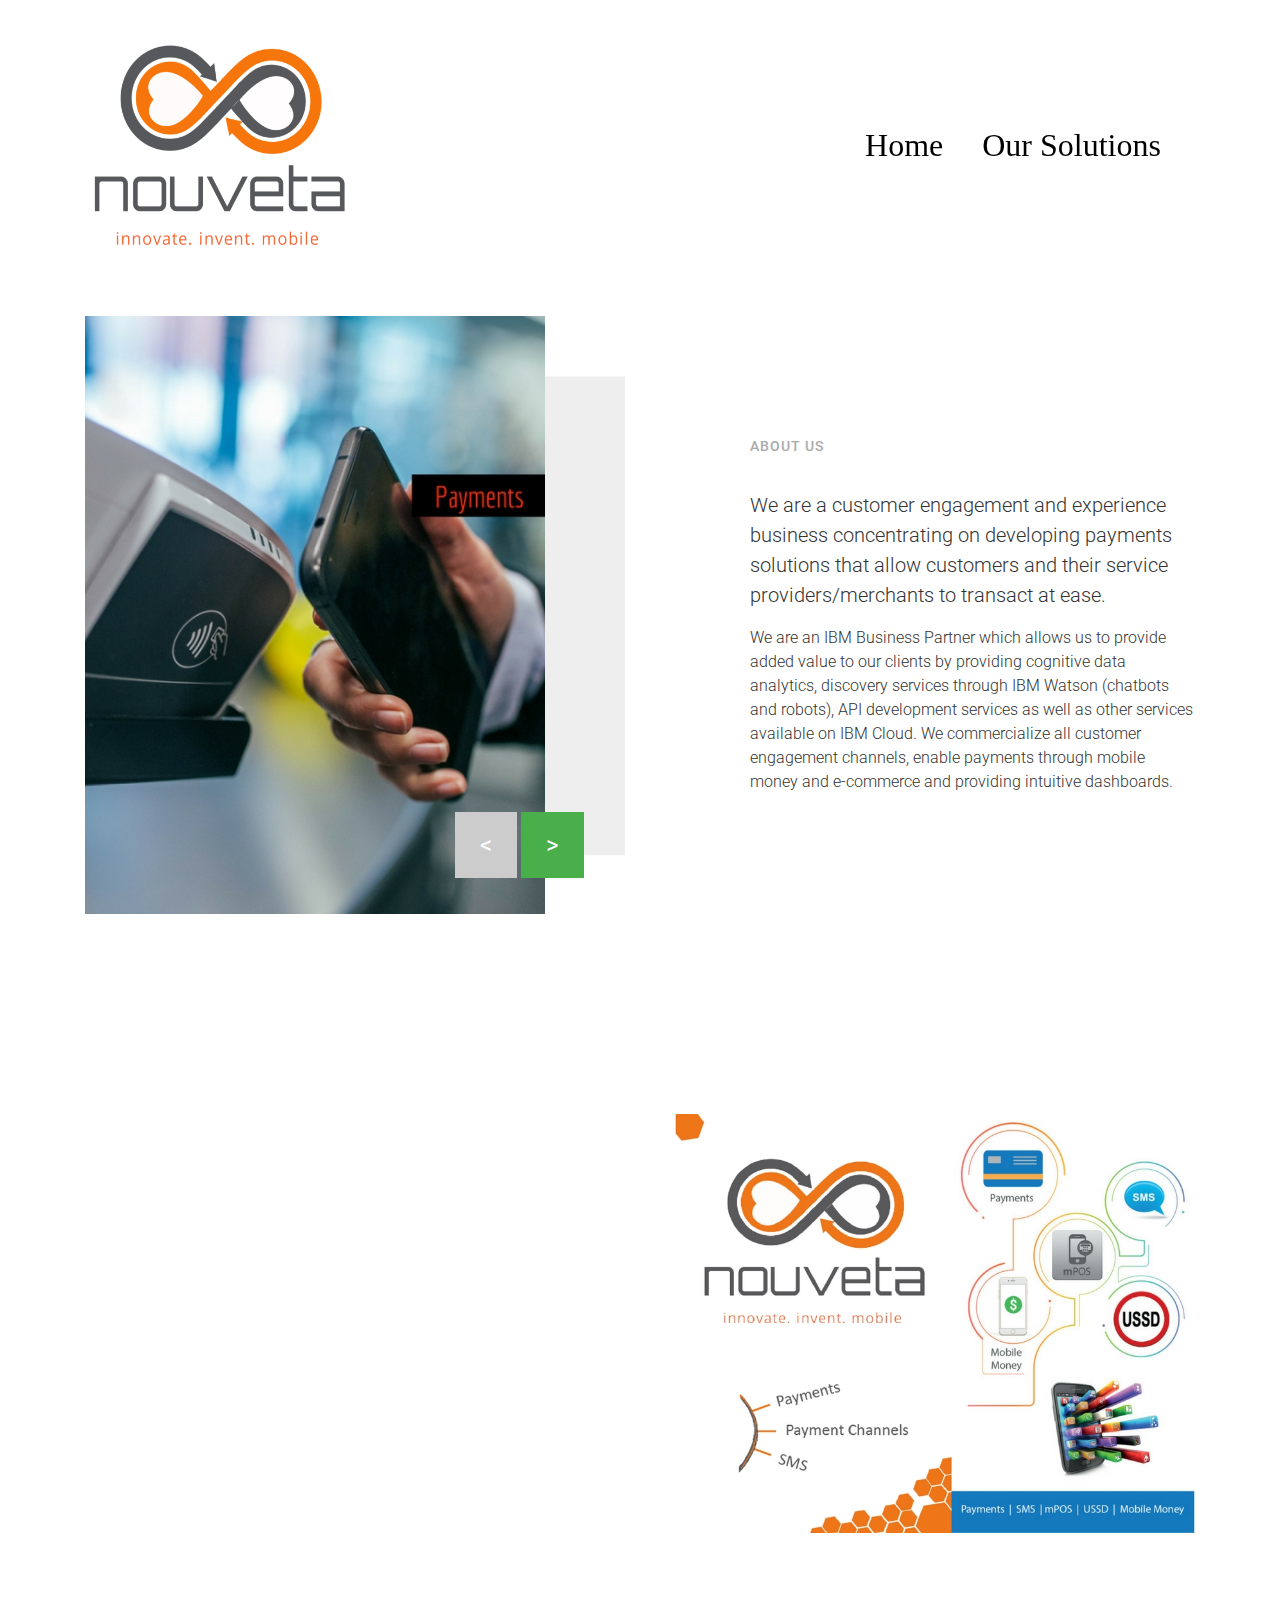
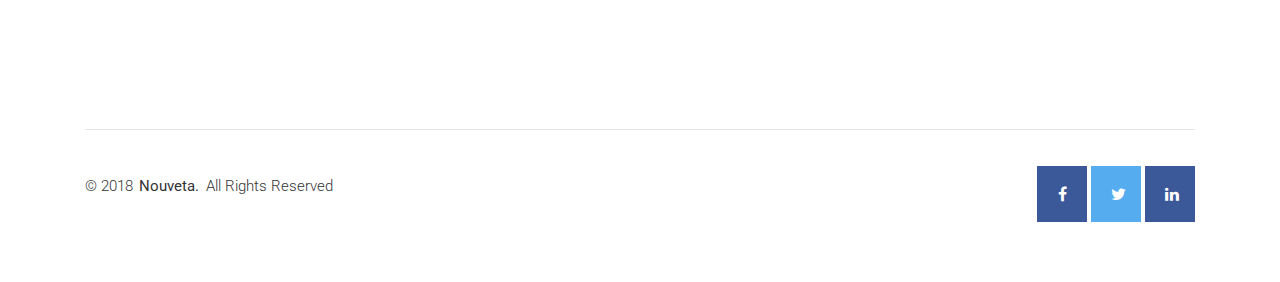
==== commit 870eebd0: "lets see if there is anything left" ====
--- a/about.html
+++ b/about.html
@@ -1,9 +1,5 @@
 <!DOCTYPE html>
-<!-- UniSet - Premium Multi-Concept Landing Pages Pack design by DSAThemes (http://www.dsathemes.com) -->
-<!--[if lt IE 7 ]><html class="ie ie6" lang="en"> <![endif]-->
-<!--[if IE 7 ]><html class="ie ie7" lang="en"> <![endif]-->
-<!--[if IE 8 ]><html class="ie ie8" lang="en"> <![endif]-->
-<!--[if (gte IE 9)|!(IE)]><!-->
+
 <html lang="en">
 
 
@@ -115,12 +111,12 @@
 				  		<div id="navbarSupportedContent" class="collapse navbar-collapse">
 					   		<ul class="navbar-nav ml-auto">
 
-									<li class="nav-item"><a class="nav-link" href="index.html"><font color="black">Home</a></li></font>
+									<li class="nav-item"><a class="nav-link" href="index.html"><font color="black" size="6" face="futura">Home</a></li></font>
 
 
 					      		<li class="nav-item dropdown">
 							        <a class="nav-link dropdown-toggle" href="#" id="navbarDropdown" role="button" data-toggle="dropdown" aria-haspopup="true" aria-expanded="false">
-							          <font color="black">Our Solutions</font>
+							          <font color="black" size="6" face="futura">Our Solutions</font>
 							        </a>
 							        <div class="dropdown-menu" aria-labelledby="navbarDropdown">
 							        	<a class="dropdown-item" href="node.html">Node</a>
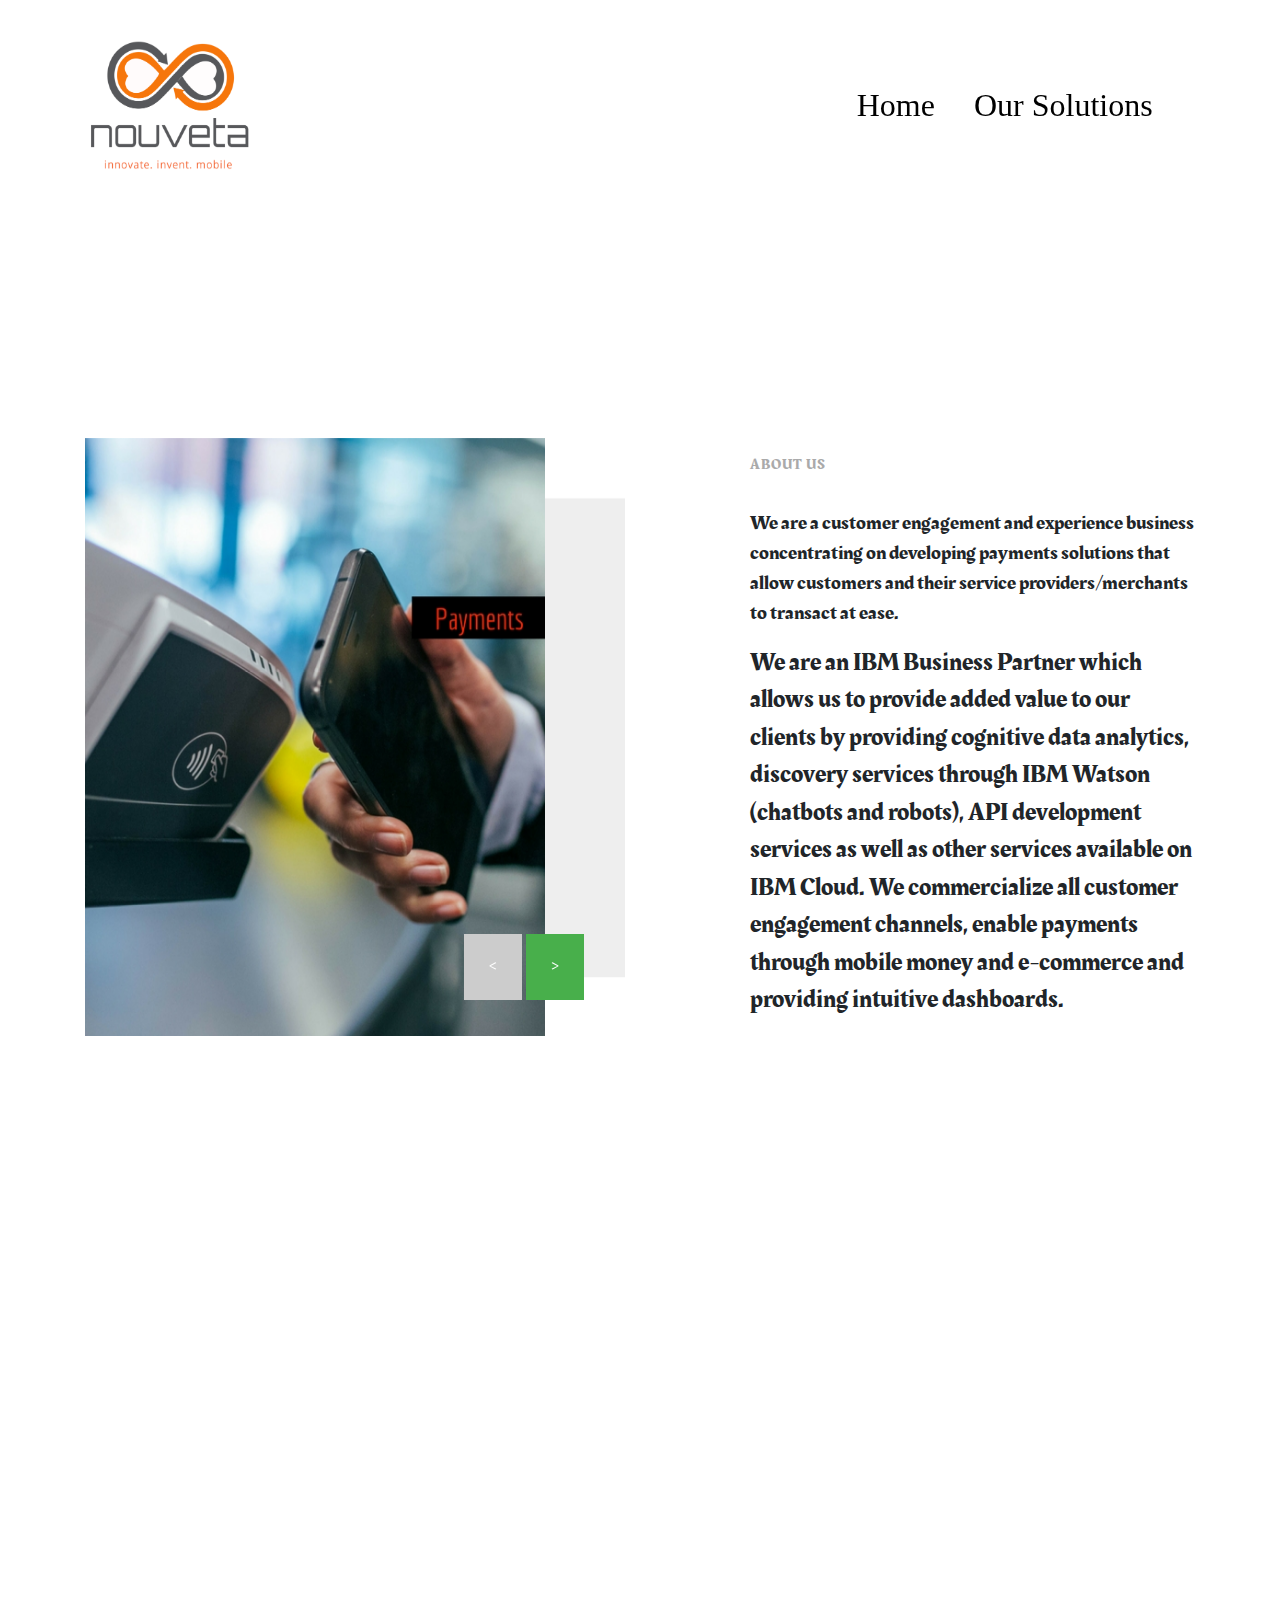
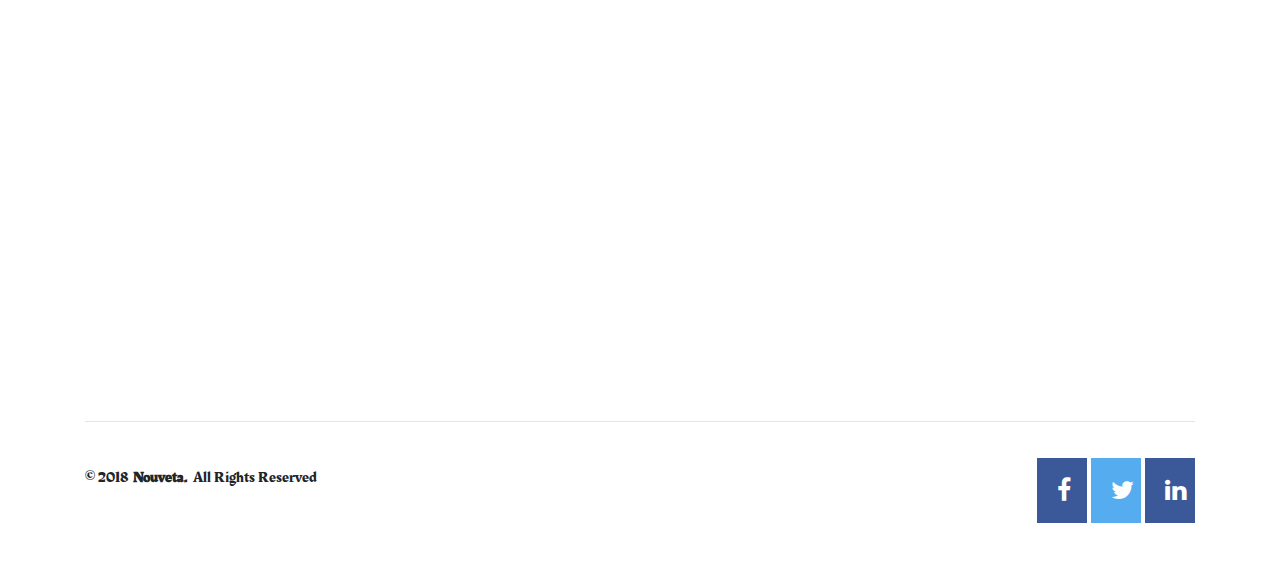
==== commit b55e5b0d: "font" ====
--- a/about.html
+++ b/about.html
@@ -38,6 +38,7 @@
 		<link href="https://fonts.googleapis.com/css?family=Roboto:300,300i,400,500,700,900" rel="stylesheet">
 		<link href="https://fonts.googleapis.com/css?family=Poppins:300,400,600,800" rel="stylesheet">
 <link rel="stylesheet" href="https://cdnjs.cloudflare.com/ajax/libs/font-awesome/4.7.0/css/font-awesome.min.css">
+<link href="https://fonts.googleapis.com/css?family=Rakkas" rel="stylesheet">
 		<!-- PLUGINS STYLESHEET -->
 		<link href="css/owl.carousel.min.css" rel="stylesheet">
 		<link href="css/owl.theme.default.min.css" rel="stylesheet" >
@@ -65,7 +66,12 @@
 
 	<body>
 
-
+	<style>
+       body {
+         font-family: 'Rakkas', cursive;
+          font-size: 25px;
+       }
+     </style>
 
 		<!-- PRELOADER
 		============================================= -->
@@ -97,8 +103,8 @@
 
 						<!-- LOGO IMAGE -->
 						<!-- Recommended sizes for Retina Ready displays is 230x60px; -->
-						<a href="index.html" class="navbar-brand logo-white"><img src="images/logo-white.png" width="270" height="220" alt="header-logo"></a>
-				 		<a href="index.html" class="navbar-brand logo-black"><img src="images/logo.png" width="270" height="220" alt="header-logo"></a>
+						<a href="index.html" class="navbar-brand logo-white"><img src="images/logo-white.png" width="170" height="140" alt="header-logo"></a>
+				 		<a href="index.html" class="navbar-brand logo-black"><img src="images/logo.png" width="150" height="120" alt="header-logo"></a>
 
 
 				 		<!-- Responsive Menu Button -->
@@ -120,7 +126,7 @@
 							        </a>
 							        <div class="dropdown-menu" aria-labelledby="navbarDropdown">
 							        	<a class="dropdown-item" href="node.html">Node</a>
-							         	<a class="dropdown-item" href="pay.html">PayME</a>
+							         	<a class="dropdown-item" href="pay.html">PayMe</a>
 							          	<a class="dropdown-item" href="revenue.html">RevenueSure</a>
 							         	<a class="dropdown-item" href="ticket.html">TicketSoko</a>
 							        </div>
--- a/css/style.css
+++ b/css/style.css
@@ -1,34 +1,41 @@
 
 
 
-/*
-  Template Name: UniSet - Premium Multi-Concept Landing Pages Pack
-  Theme URL: https://themeforest.net/user/dsathemes
-  Description: UniSet - Premium Multi-Concept Landing Pages Pack
-  Author: DSAThemes
-  Author URL: https://themeforest.net/user/dsathemes
-  Version: 1.0.0
-  Website: www.dsathemes.com
-  Tags: Responsive, HTML5, DSAThemes, Multi-Concept, Startup, One Page, Landing, Business, Creative, Corporate, Agency, Project
-*/
-
-
-
-
+
+
+
+
+font-family: 'Rakkas', cursive;
 /* ===========================================================================
    01. GENERAL & BASIC STYLES
    =========================================================================== */
-
+	 html,body {
+	   font-family: 'Raleway', sans-serif;
+
+	   font-size: 18px;
+
+
+	 }
+
+
+
+
+	 h1,h2 {
+	   font-weight: 200;
+	   margin: 0.4em 0;
+
+	 }
+	 h1 { font-size: 3.5em; }
+	 h2 {
+	   color: black;
+	   font-size: 2em;
+	 }
 html {
 	-webkit-font-smoothing: antialiased;
 	font-size: 16px;
 }
 
-body {
-	font-family: 'Roboto', 'Helvetica Neue', Helvetica, Arial, sans-serif;
-	color: #333;
-	font-weight: 300;
-}
+
 
 /*------------------------------------------------------------------*/
 /*   IE10 in Windows 8 and Windows Phone 8 Bug fix
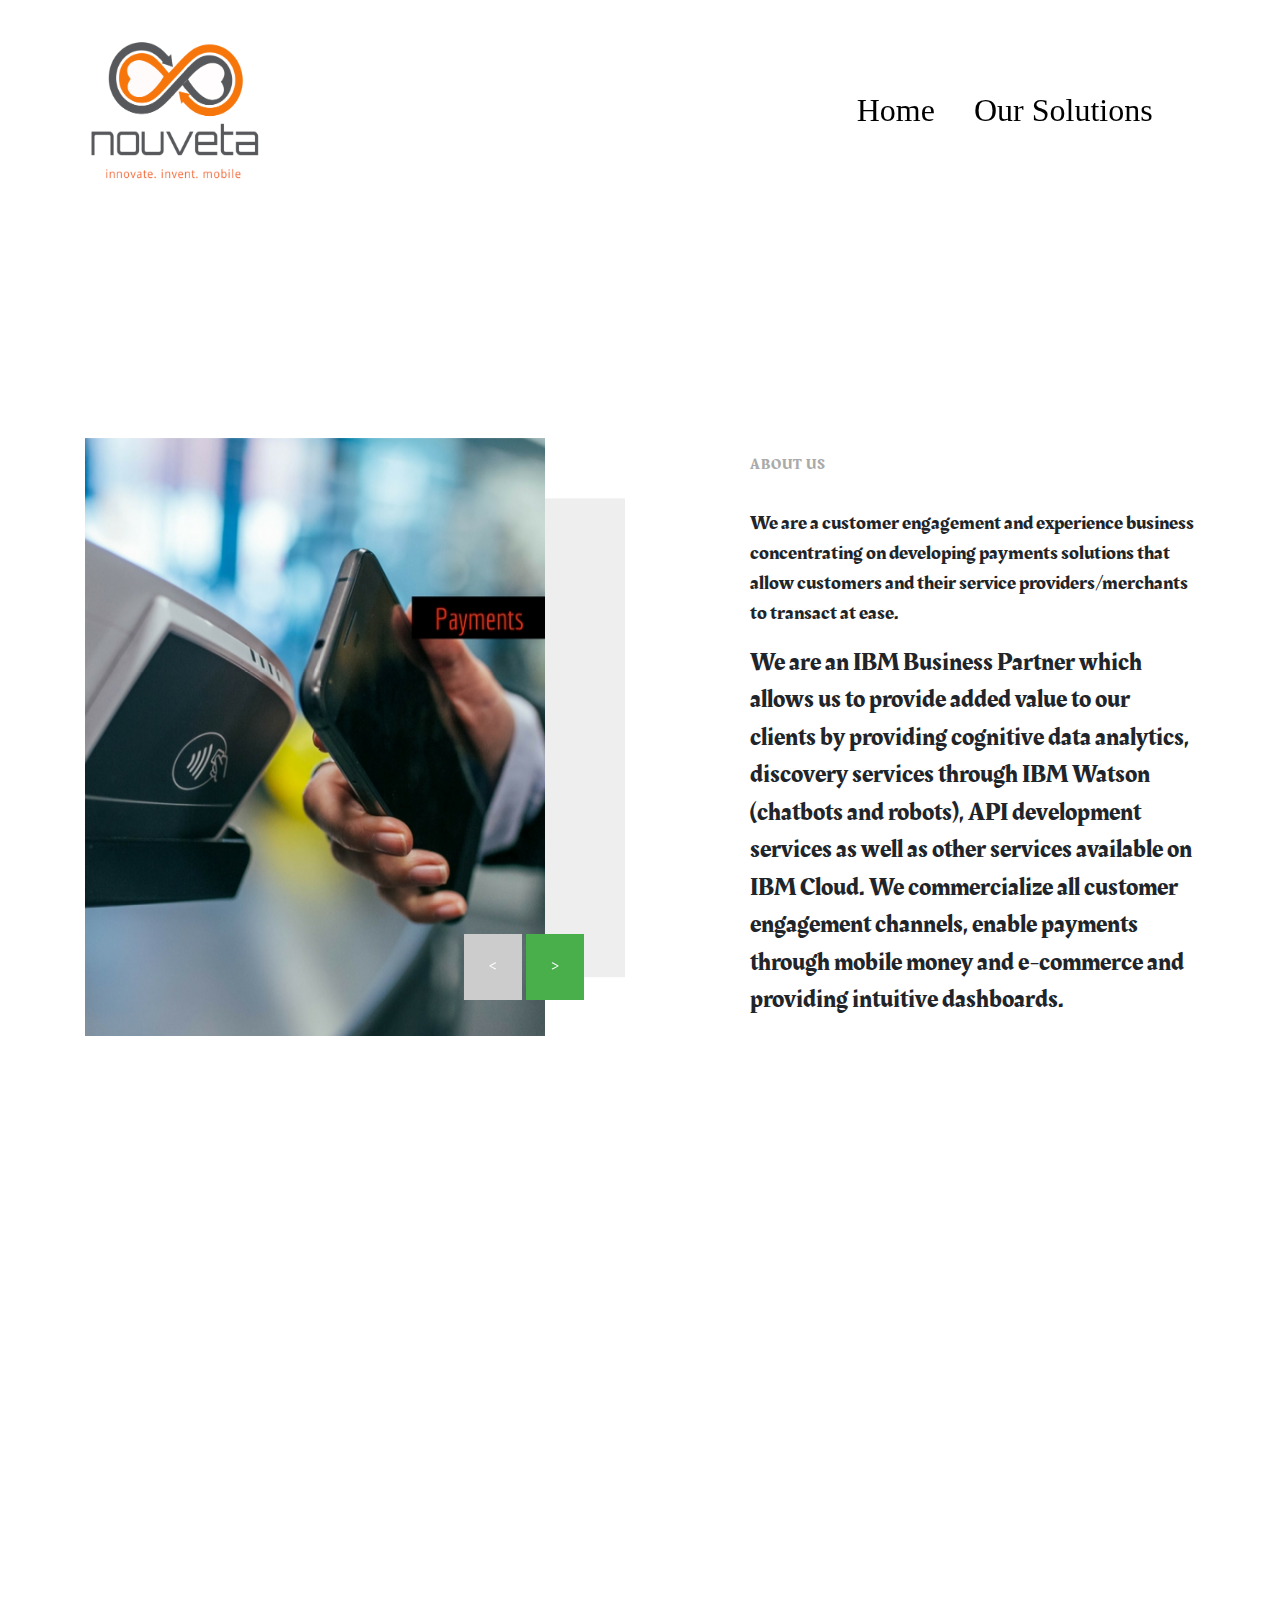
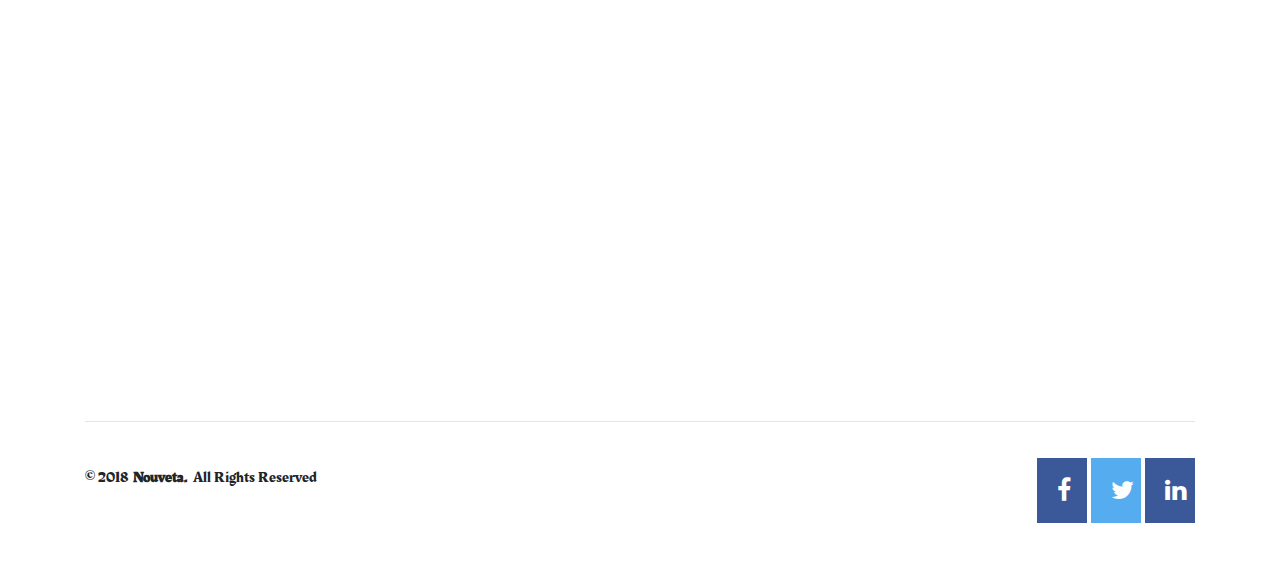
==== commit 15c3b8cf: "logo" ====
--- a/about.html
+++ b/about.html
@@ -103,7 +103,7 @@
 
 						<!-- LOGO IMAGE -->
 						<!-- Recommended sizes for Retina Ready displays is 230x60px; -->
-						<a href="index.html" class="navbar-brand logo-white"><img src="images/logo-white.png" width="170" height="140" alt="header-logo"></a>
+						<a href="index.html" class="navbar-brand logo-white"><img src="images/logo-white.png" width="180" height="150" alt="header-logo"></a>
 				 		<a href="index.html" class="navbar-brand logo-black"><img src="images/logo.png" width="150" height="120" alt="header-logo"></a>
 
 
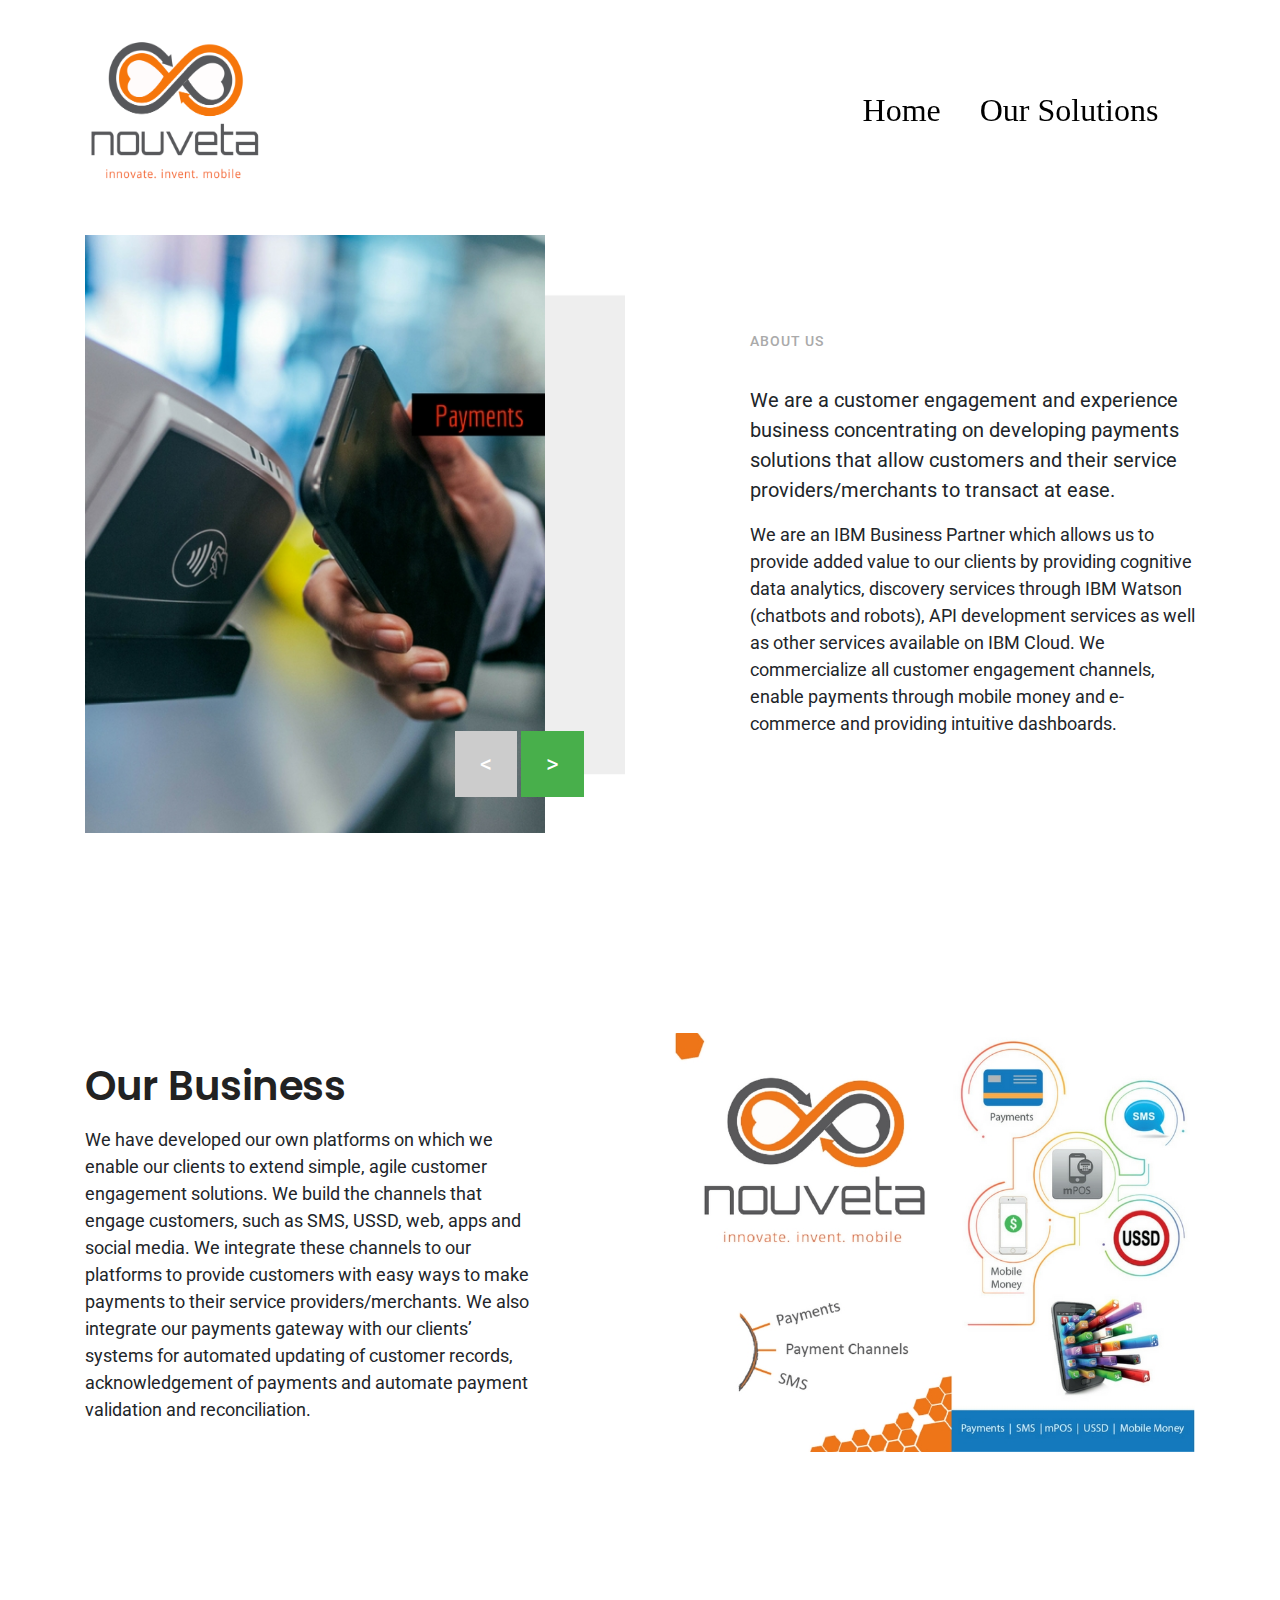
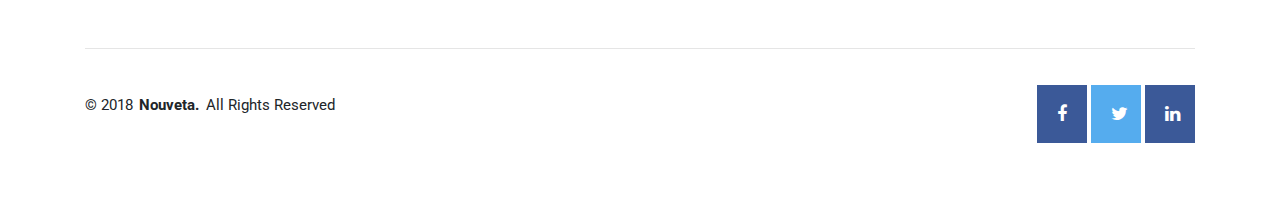
==== commit 450f1b9c: "final touches" ====
--- a/about.html
+++ b/about.html
@@ -38,7 +38,7 @@
 		<link href="https://fonts.googleapis.com/css?family=Roboto:300,300i,400,500,700,900" rel="stylesheet">
 		<link href="https://fonts.googleapis.com/css?family=Poppins:300,400,600,800" rel="stylesheet">
 <link rel="stylesheet" href="https://cdnjs.cloudflare.com/ajax/libs/font-awesome/4.7.0/css/font-awesome.min.css">
-<link href="https://fonts.googleapis.com/css?family=Rakkas" rel="stylesheet">
+
 		<!-- PLUGINS STYLESHEET -->
 		<link href="css/owl.carousel.min.css" rel="stylesheet">
 		<link href="css/owl.theme.default.min.css" rel="stylesheet" >
@@ -66,12 +66,7 @@
 
 	<body>
 
-	<style>
-       body {
-         font-family: 'Rakkas', cursive;
-          font-size: 25px;
-       }
-     </style>
+
 
 		<!-- PRELOADER
 		============================================= -->
@@ -146,7 +141,7 @@
 
 
 
-<br><br><br><br><br><br><br><br><br>
+<br><br><br><br><br>
 			<!-- ABOUT-3
 						============================================= -->
 						<section id="about-3" class="wide-50 about-section division">
--- a/css/style.css
+++ b/css/style.css
@@ -5,12 +5,476 @@
 
 
 
-font-family: 'Rakkas', cursive;
+html,
+body {
+  font-family: 'Rakkas', cursive;
+}
+
+h1 {
+  font-size: 60px;
+  text-align: center;
+}
+
+.content-slider {
+  width: 100%;
+  height: 360px;
+	text-align: center;
+}
+
+.slider {
+  height: 320px;
+  width: 1000px;
+  margin: 40px auto 0;
+  overflow: visible;
+  position: relative;
+
+}
+
+.mask {
+  overflow: hidden;
+  height: 320px;
+
+}
+
+.slider ul {
+  margin: 0;
+  padding: 0;
+  position: relative;
+
+}
+
+.slider li {
+  width: 1000px;
+  height: 320px;
+  position: absolute;
+  top: -325px;
+  list-style: none;
+
+}
+
+
+.slider .quote {
+  font-size: 7vh;
+
+	text-align: center;
+	font-family: 'Rakkas', cursive;
+}
+
+.slider .source {
+  font-size: 20px;
+  text-align: right;
+}
+
+.slider li.anim1 {
+  -moz-animation: cycle 15s linear infinite;
+  -webkit-animation: cycle 15s linear infinite;
+  animation: cycle 15s linear infinite;
+}
+
+.slider li.anim2 {
+  -moz-animation: cycle2 15s linear infinite;
+  -webkit-animation: cycle2 15s linear infinite;
+  animation: cycle2 15s linear infinite;
+}
+
+.slider li.anim3 {
+  -moz-animation: cycle3 15s linear infinite;
+  -webkit-animation: cycle3 15s linear infinite;
+  animation: cycle3 15s linear infinite;
+}
+
+.slider li.anim4 {
+  -moz-animation: cycle4 15s linear infinite;
+  -webkit-animation: cycle4 15s linear infinite;
+  animation: cycle4 15s linear infinite;
+}
+
+.slider li.anim5 {
+  -moz-animation: cycle5 15s linear infinite;
+  -webkit-animation: cycle5 15s linear infinite;
+  animation: cycle5 15s linear infinite;
+}
+
+.slider:hover li {
+  -moz-animation-play-state: paused;
+  -webkit-animation-play-state: paused;
+  animation-play-state: paused;
+}
+
+@-moz-keyframes cycle {
+  0% {
+    top: 0px;
+  }
+  4% {
+    top: 0px;
+  }
+  16% {
+    top: 0px;
+    opacity: 1;
+    z-index: 0;
+  }
+  20% {
+    top: 325px;
+    opacity: 0;
+    z-index: 0;
+  }
+  21% {
+    top: -325px;
+    opacity: 0;
+    z-index: -1;
+  }
+  92% {
+    top: -325px;
+    opacity: 0;
+    z-index: 0;
+  }
+  96% {
+    top: -325px;
+    opacity: 0;
+  }
+  100% {
+    top: 0px;
+    opacity: 1;
+  }
+}
+
+@-moz-keyframes cycle2 {
+  0% {
+    top: -325px;
+    opacity: 0;
+  }
+  16% {
+    top: -325px;
+    opacity: 0;
+  }
+  20% {
+    top: 0px;
+    opacity: 1;
+  }
+  24% {
+    top: 0px;
+    opacity: 1;
+  }
+  36% {
+    top: 0px;
+    opacity: 1;
+    z-index: 0;
+  }
+  40% {
+    top: 325px;
+    opacity: 0;
+    z-index: 0;
+  }
+  41% {
+    top: -325px;
+    opacity: 0;
+    z-index: -1;
+  }
+  100% {
+    top: -325px;
+    opacity: 0;
+    z-index: -1;
+  }
+}
+
+@-moz-keyframes cycle3 {
+  0% {
+    top: -325px;
+    opacity: 0;
+  }
+  36% {
+    top: -325px;
+    opacity: 0;
+  }
+  40% {
+    top: 0px;
+    opacity: 1;
+  }
+  44% {
+    top: 0px;
+    opacity: 1;
+  }
+  56% {
+    top: 0px;
+    opacity: 1;
+  }
+  60% {
+    top: 325px;
+    opacity: 0;
+    z-index: 0;
+  }
+  61% {
+    top: -325px;
+    opacity: 0;
+    z-index: -1;
+  }
+  100% {
+    top: -325px;
+    opacity: 0;
+    z-index: -1;
+  }
+}
+
+@-moz-keyframes cycle4 {
+  0% {
+    top: -325px;
+    opacity: 0;
+  }
+  56% {
+    top: -325px;
+    opacity: 0;
+  }
+  60% {
+    top: 0px;
+    opacity: 1;
+  }
+  64% {
+    top: 0px;
+    opacity: 1;
+  }
+  76% {
+    top: 0px;
+    opacity: 1;
+    z-index: 0;
+  }
+  80% {
+    top: 325px;
+    opacity: 0;
+    z-index: 0;
+  }
+  81% {
+    top: -325px;
+    opacity: 0;
+    z-index: -1;
+  }
+  100% {
+    top: -325px;
+    opacity: 0;
+    z-index: -1;
+  }
+}
+
+@-moz-keyframes cycle5 {
+  0% {
+    top: -325px;
+    opacity: 0;
+  }
+  76% {
+    top: -325px;
+    opacity: 0;
+  }
+  80% {
+    top: 0px;
+    opacity: 1;
+  }
+  84% {
+    top: 0px;
+    opacity: 1;
+  }
+  96% {
+    top: 0px;
+    opacity: 1;
+    z-index: 0;
+  }
+  100% {
+    top: 325px;
+    opacity: 0;
+    z-index: 0;
+  }
+}
+
+@-webkit-keyframes cycle {
+  0% {
+    top: 0px;
+  }
+  4% {
+    top: 0px;
+  }
+  16% {
+    top: 0px;
+    opacity: 1;
+    z-index: 0;
+  }
+  20% {
+    top: 325px;
+    opacity: 0;
+    z-index: 0;
+  }
+  21% {
+    top: -325px;
+    opacity: 0;
+    z-index: -1;
+  }
+  50% {
+    top: -325px;
+    opacity: 0;
+    z-index: -1;
+  }
+  92% {
+    top: -325px;
+    opacity: 0;
+    z-index: 0;
+  }
+  96% {
+    top: -325px;
+    opacity: 0;
+  }
+  100% {
+    top: 0px;
+    opacity: 1;
+  }
+}
+
+@-webkit-keyframes cycle2 {
+  0% {
+    top: -325px;
+    opacity: 0;
+  }
+  16% {
+    top: -325px;
+    opacity: 0;
+  }
+  20% {
+    top: 0px;
+    opacity: 1;
+  }
+  24% {
+    top: 0px;
+    opacity: 1;
+  }
+  36% {
+    top: 0px;
+    opacity: 1;
+    z-index: 0;
+  }
+  40% {
+    top: 325px;
+    opacity: 0;
+    z-index: 0;
+  }
+  41% {
+    top: -325px;
+    opacity: 0;
+    z-index: -1;
+  }
+  100% {
+    top: -325px;
+    opacity: 0;
+    z-index: -1;
+  }
+}
+
+@-webkit-keyframes cycle3 {
+  0% {
+    top: -325px;
+    opacity: 0;
+  }
+  36% {
+    top: -325px;
+    opacity: 0;
+  }
+  40% {
+    top: 0px;
+    opacity: 1;
+  }
+  44% {
+    top: 0px;
+    opacity: 1;
+  }
+  56% {
+    top: 0px;
+    opacity: 1;
+    z-index: 0;
+  }
+  60% {
+    top: 325px;
+    opacity: 0;
+    z-index: 0;
+  }
+  61% {
+    top: -325px;
+    opacity: 0;
+    z-index: -1;
+  }
+  100% {
+    top: -325px;
+    opacity: 0;
+    z-index: -1;
+  }
+}
+
+@-webkit-keyframes cycle4 {
+  0% {
+    top: -325px;
+    opacity: 0;
+  }
+  56% {
+    top: -325px;
+    opacity: 0;
+  }
+  60% {
+    top: 0px;
+    opacity: 1;
+  }
+  64% {
+    top: 0px;
+    opacity: 1;
+  }
+  76% {
+    top: 0px;
+    opacity: 1;
+    z-index: 0;
+  }
+  80% {
+    top: 325px;
+    opacity: 0;
+    z-index: 0;
+  }
+  81% {
+    top: -325px;
+    opacity: 0;
+    z-index: -1;
+  }
+  100% {
+    top: -325px;
+    opacity: 0;
+    z-index: -1;
+  }
+}
+
+@-webkit-keyframes cycle5 {
+  0% {
+    top: -325px;
+    opacity: 0;
+  }
+  76% {
+    top: -325px;
+    opacity: 0;
+  }
+  80% {
+    top: 0px;
+    opacity: 1;
+  }
+  84% {
+    top: 0px;
+    opacity: 1;
+  }
+  96% {
+    top: 0px;
+    opacity: 1;
+    z-index: 0;
+  }
+  100% {
+    top: 325px;
+    opacity: 0;
+    z-index: 0;
+  }
+}
 /* ===========================================================================
    01. GENERAL & BASIC STYLES
    =========================================================================== */
 	 html,body {
-	   font-family: 'Raleway', sans-serif;
+	 font-family: 'Roboto', 'Helvetica Neue', Helvetica, Arial, sans-serif;
 
 	   font-size: 18px;
 
@@ -1892,15 +2356,16 @@
 }
 
 h2.h2-hero-huge {
-	font-size: 5.9rem;
-	line-height: 1.2;
-	margin-bottom: 1.65rem;
+	font-size: 30px;
+	line-height: 1.0;
+	margin-bottom: 3.65rem;
+  font-family: 'Rakkas', cursive;
 }
 
 #hero-13 h2.h2-hero-huge {
-	font-size: 4.75rem;
+	font-size: 4.05rem;
 	line-height: 1;
-	font-weight: 800;
+	font-weight: 500;
 	letter-spacing: -1px;
 	text-transform: uppercase;
 }
@@ -1924,11 +2389,11 @@
 
 #hero-8 h2.h2-hero-huge,
 #hero-16 h2.h2-hero-huge {
-	font-size: 7.25rem;
+	font-size: 7.05rem;
 	line-height: 1;
-	font-weight: 800;
+	font-weight: 500;
 	letter-spacing: -2px;
-	text-transform: uppercase;
+	/*text-transform: uppercase;*/
 }
 
 #hero-8 h2.h2-hero-huge {
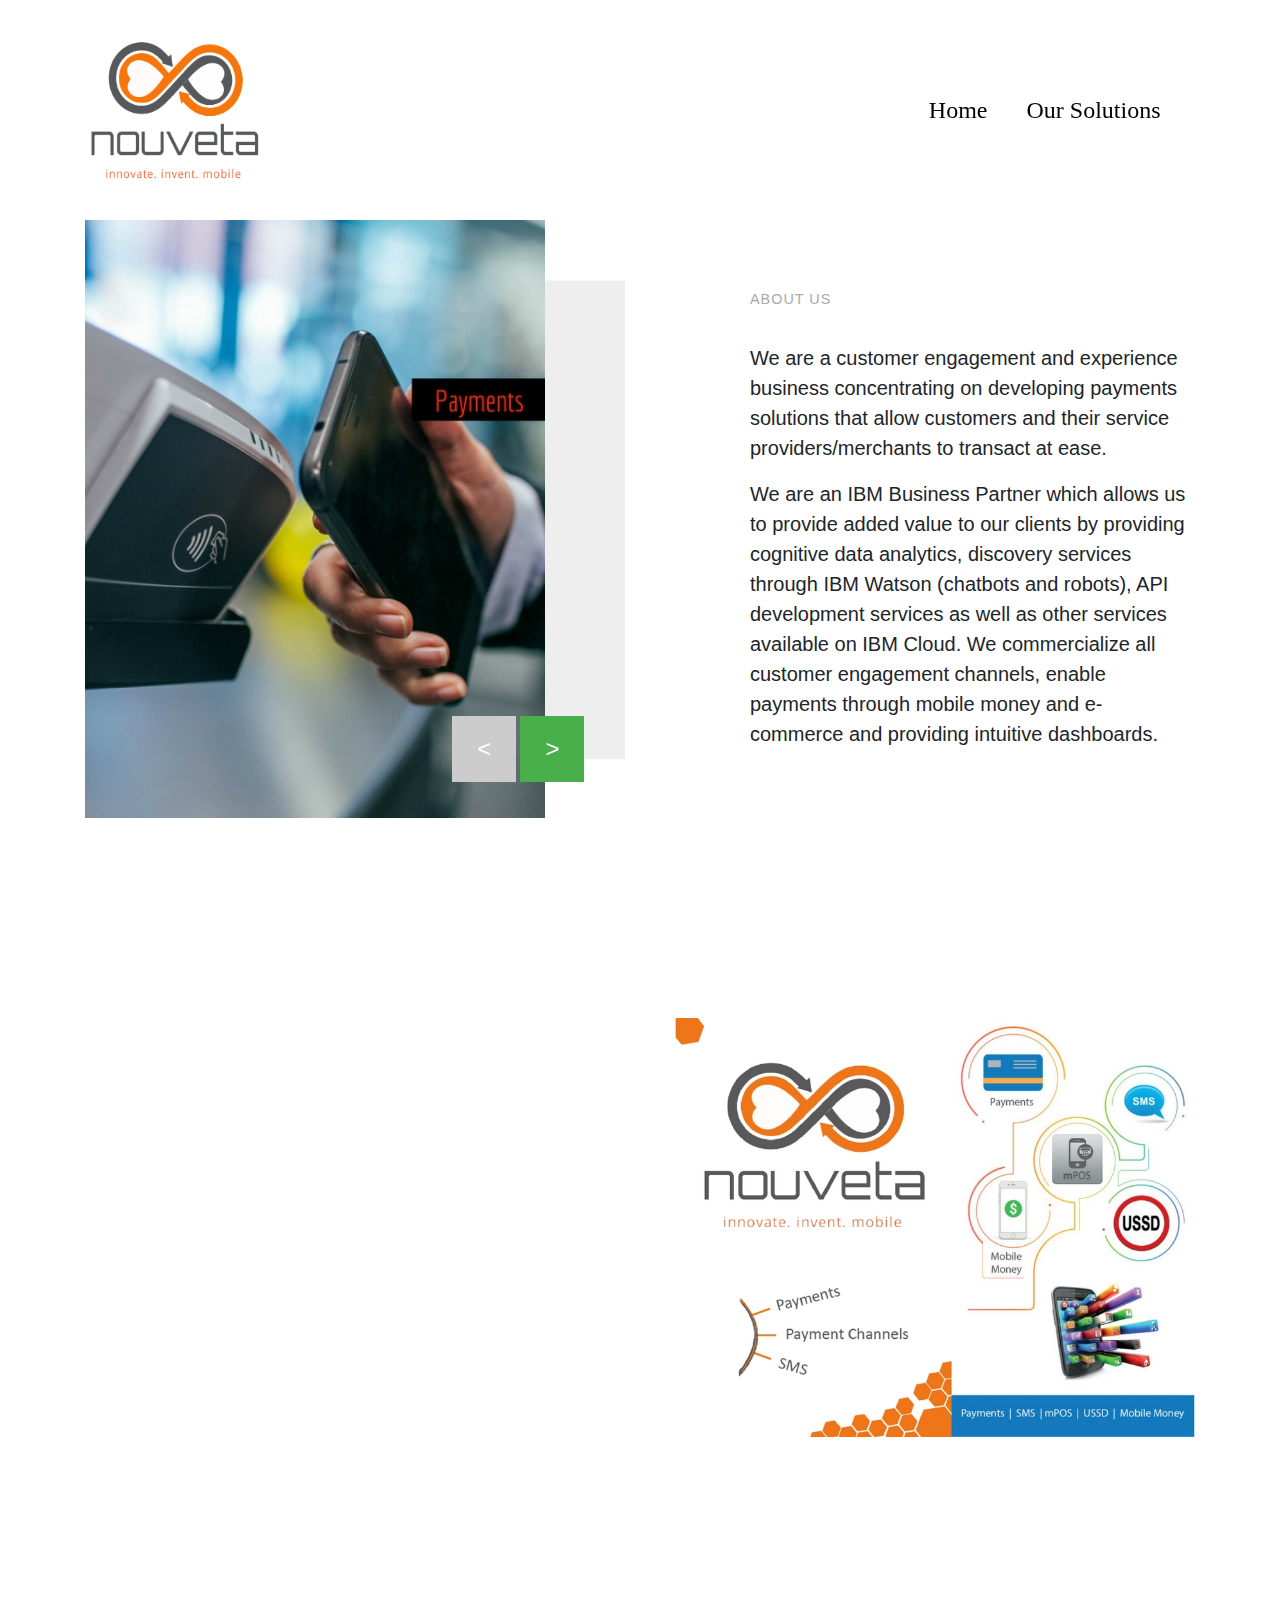
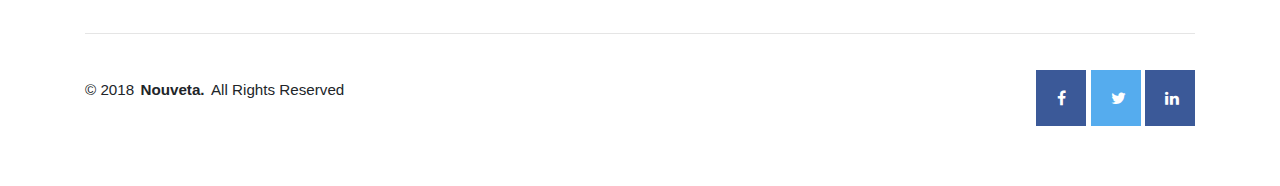
==== commit 3a026919: "try" ====
--- a/about.html
+++ b/about.html
@@ -1,406 +1,385 @@
-<!DOCTYPE html>
-
-<html lang="en">
-
-
-
-	<head>
-
-
-
-		<meta charset="utf-8">
-		<meta http-equiv="X-UA-Compatible" content="IE=edge"/>
-		<meta name="author" content="DSAThemes"/>
-		<meta name="description" content="UniSet - Premium Multi-Concept Landing Pages Pack"/>
-		<meta name="keywords" content="Responsive, HTML5, DSAThemes, Multi-Concept, Startup, One Page, Landing, Business, Creative, Corporate, Agency, Project">
-		<meta name="viewport" content="width=device-width, initial-scale=1.0"/>
-
-		<!-- SITE TITLE -->
-		<title>Nouveta</title>
-
-		<!-- FAVICON AND TOUCH ICONS  -->
-		<link rel="shortcut icon" href="images/favicon.png" type="image/x-icon">
-		<link rel="icon" href="images/favicon.png" type="image/x-icon">
-		<link rel="apple-touch-icon" sizes="152x152" href="images/apple-touch-icon-152x152.png">
-		<link rel="apple-touch-icon" sizes="120x120" href="images/apple-touch-icon-120x120.png">
-		<link rel="apple-touch-icon" sizes="76x76" href="images/apple-touch-icon-76x76.png">
-		<link rel="apple-touch-icon" href="images/apple-touch-icon.png">
-
-		<!-- BOOTSTRAP CSS -->
-		<link href="css/bootstrap.min.css" rel="stylesheet">
-
-		<!-- FONT ICONS -->
-		<link href="css/font-awesome.min.css" rel="stylesheet">
-		<link href="css/flaticon.css" rel="stylesheet">
-		<link href="css/payment-webfont.css" rel="stylesheet">
-
-		<!-- GOOGLE FONTS -->
-		<link href="https://fonts.googleapis.com/css?family=Roboto:300,300i,400,500,700,900" rel="stylesheet">
-		<link href="https://fonts.googleapis.com/css?family=Poppins:300,400,600,800" rel="stylesheet">
-<link rel="stylesheet" href="https://cdnjs.cloudflare.com/ajax/libs/font-awesome/4.7.0/css/font-awesome.min.css">
-
-		<!-- PLUGINS STYLESHEET -->
-		<link href="css/owl.carousel.min.css" rel="stylesheet">
-		<link href="css/owl.theme.default.min.css" rel="stylesheet" >
-		<link href="css/magnific-popup.css" rel="stylesheet">
-		<link href="css/flexslider.css" rel="stylesheet">
-		<link href="css/slick.css" rel="stylesheet">
-		<link href="css/slick-theme.css" rel="stylesheet">
-
-		<!-- On Scroll Animations -->
-		<link href="css/animate.css" rel="stylesheet">
-
-		<!-- TEMPLATE CSS -->
-		<link href="css/style.css" rel="stylesheet">
-
-		<!-- RESPONSIVE CSS -->
-		<link href="css/responsive.css" rel="stylesheet">
-
-
-
-<link rel="stylesheet" href="https://cdnjs.cloudflare.com/ajax/libs/font-awesome/4.7.0/css/font-awesome.min.css">
-
-	</head>
-
-
-
-	<body>
-
-
-
-		<!-- PRELOADER
-		============================================= -->
-		<div id="loader-wrapper">
-			<div id="loader">
-				<div class="sk-folding-cube">
-				  <div class="sk-cube1 sk-cube"></div>
-				  <div class="sk-cube2 sk-cube"></div>
-				  <div class="sk-cube4 sk-cube"></div>
-				  <div class="sk-cube3 sk-cube"></div>
-				</div>
-			</div>
-		</div>
-
-
-
-		<!-- PAGE CONTENT
-		============================================= -->
-		<div id="page" class="page">
-
-
-
-			<!-- HEADER
-			============================================= -->
-			<header id="header" class="header">
-				<nav class="navbar fixed-top navbar-expand-lg navbar-dark bg-tra">
-					<div class="container">
-
-
-						<!-- LOGO IMAGE -->
-						<!-- Recommended sizes for Retina Ready displays is 230x60px; -->
-						<a href="index.html" class="navbar-brand logo-white"><img src="images/logo-white.png" width="180" height="150" alt="header-logo"></a>
-				 		<a href="index.html" class="navbar-brand logo-black"><img src="images/logo.png" width="150" height="120" alt="header-logo"></a>
-
-
-				 		<!-- Responsive Menu Button -->
-				 		<button class="navbar-toggler" type="button" data-toggle="collapse" data-target="#navbarSupportedContent" aria-controls="navbarSupportedContent" aria-expanded="false" aria-label="Toggle navigation">
-				   		 	<span class="navbar-toggler-icon"></span>
-				  		</button>
-
-
-				  		<!-- Navigation Menu -->
-				  		<div id="navbarSupportedContent" class="collapse navbar-collapse">
-					   		<ul class="navbar-nav ml-auto">
-
-									<li class="nav-item"><a class="nav-link" href="index.html"><font color="black" size="6" face="futura">Home</a></li></font>
-
-
-					      		<li class="nav-item dropdown">
-							        <a class="nav-link dropdown-toggle" href="#" id="navbarDropdown" role="button" data-toggle="dropdown" aria-haspopup="true" aria-expanded="false">
-							          <font color="black" size="6" face="futura">Our Solutions</font>
-							        </a>
-							        <div class="dropdown-menu" aria-labelledby="navbarDropdown">
-							        	<a class="dropdown-item" href="node.html">Node</a>
-							         	<a class="dropdown-item" href="pay.html">PayMe</a>
-							          	<a class="dropdown-item" href="revenue.html">RevenueSure</a>
-							         	<a class="dropdown-item" href="ticket.html">TicketSoko</a>
-							        </div>
-							    </li>
-
-
-
-					      	</ul>
-					    </div>	<!-- End Navigation Menu -->
-
-
-					</div>	  <!-- End container -->
-				</nav>	   <!-- End navbar  -->
-			</header>	<!-- END HEADER -->
-
-
-
-
-
-<br><br><br><br><br>
-			<!-- ABOUT-3
-						============================================= -->
-						<section id="about-3" class="wide-50 about-section division">
-							<div class="container">
-								<div class="row  d-flex align-items-center">
-
-
-									<!-- ABOUT CAROUSEL SLIDER -->
-									<div class="col-md-6 col-lg-6">
-										<div class="about-carousel-slider m-bottom-50 green-nav">
-											<div class="about-carousel-holder">
-												<div class="owl-carousel owl-theme about-carousel animated" data-animation="fadeInRight" data-animation-delay="400">
-
-													<!-- Carousel Image #1 -->
-													<div class="about-image">
-														<img class="img-fluid" src="images/carousel-slider/img-4.jpg" alt="carousel-image /">
-													</div>
-
-													<!-- Carousel Image #1 -->
-													<div class="about-image">
-														<img class="img-fluid" src="images/carousel-slider/img-5.jpg" alt="carousel-image /">
-													</div>
-
-													<!-- Carousel Image #1 -->
-													<div class="about-image">
-														<img class="img-fluid" src="images/carousel-slider/img-6.jpg" alt="carousel-image /">
-													</div>
-
-												</div>
-											</div>
-										</div>
-									</div>	<!-- END ABOUT CAROUSEL SLIDER -->
-
-
-									<!-- ABOUT TEXT -->
-									<div class="col-md-6 col-lg-5 offset-lg-1">
-										<div class="about-txt m-bottom-50 animated" data-animation="fadeInLeft" data-animation-delay="400">
-
-											<!-- Section ID -->
-							 				<span class="section-id">About Us</span>
-
-							 				<!-- Title -->
-											<!-- <h3>We use design and innovations</h3> -->
-
-											<!-- Big Text -->
-											<p class="p-lg">We are a customer engagement and experience business concentrating on developing payments solutions that allow customers and their service providers/merchants to transact at ease.</p>
-
-											<!-- Text -->
-											<p> We are an IBM Business Partner which allows us to provide added value to our clients by providing cognitive data analytics, discovery services through IBM Watson (chatbots and robots), API development services as well as other services available on IBM Cloud. We commercialize all customer engagement channels, enable payments through mobile money and e-commerce and providing intuitive dashboards.
-
-											</p>
-
-											<!-- Text -->
-											<!-- <p>An ultrice ligula risus emo ipsam auctor purus ipsum primis in cubilia augue vitae laoreet augue in augue
-											   an ipsum vitae ligula ipsam cubilia donec rhoncus
-											</p> -->
-
-										</div>
-									</div>	<!-- ABOUT TEXT -->
-
-
-								</div>	  <!-- End row -->
-							</div>	   <!-- End container -->
-						</section>	<!-- END ABOUT-3 -->
-
-
-
-
-						<!-- VIDEO-1
-						============================================= -->
-						<section id="video-1" class="bg-lightgrey wide-50 video-section division">
-						 	<div class="container">
-						 		<div class="row d-flex align-items-center">
-
-
-						 			<!-- VIDEO TEXT -->
-						 			<div class="col-md-6 col-xl-5">
-						 				<div class="video-txt m-bottom-50 animated" data-animation="fadeInRight" data-animation-delay="400">
-
-							 				<!-- Title -->
-							 				<h3>Our Business</h3>
-
-							 				<!-- Text -->
-											<!-- <p class="p-lg">Donec enim ipsum porta justo integer at velna vitae auctor integer congue magna</p> -->
-
-											<!-- Text -->
-											<p>We have developed our own platforms on which we enable our clients to extend simple, agile customer engagement solutions.
-We build the channels that engage customers, such as SMS, USSD, web, apps and social media.
-We integrate these channels to our platforms to provide customers with easy ways to make payments to their service providers/merchants.
-We also integrate our payments gateway with our clients’ systems for automated updating of customer records, acknowledgement of payments and automate payment validation and reconciliation.
-											</p>
-
-										</div>
-						 			</div>	<!-- END VIDEO TEXT -->
-
-
-						 			<!-- VIDEO LINK -->
-						 			<div class="col-md-6 col-xl-6 offset-xl-1">
-						 				<div class="video-preview text-center m-bottom-50 animated" data-animation="fadeInLeft" data-animation-delay="400">
-
-
-												<!-- Preview Image -->
-												<img class="img-fluid" src="images/carousel-slider/3.jpg" alt="video-preview">
-
-											</a>
-
-										</div>
-						 			</div>
-
-
-						 		</div>	   <!-- End row -->
-						 	</div>	    <!-- End container -->
-						</section>	 <!-- END VIDEO-1 -->
-
-
-
-
-
-
-
-
-
-
-
-
-
-
-
-
-
-
-
-			<footer id="footer-2" class="footer division">
-				<div class="container">
-
-
-
-					<!-- GREY GORIZONTAL LINE -->
-					<hr />
-
-
-
-			<div class="row bottom-footer">
-
-
-				<!-- FOOTER COPYRIGHT -->
-				<div class="col-sm-6">
-					<div class=" footer-copyright p-top-20 m-bottom-40">
-						<p class="m-bottom-0">&copy; 2018 <strong>Nouveta.</strong> All Rights Reserved</p>
-					</div>
-				</div>
-
-
-				<!-- BOTTOM FOOTER SOCIAL LINKS -->
-				<div class="col-sm-6">
-					<div class="footer-socials text-right p-top-20 m-bottom-40">
-
-						<!-- Footer Icons list -->
-						<ul class="s-links-icons text-center clearfix">
-							<a href="https://www.facebook.com/nouvetaltd/" class="fa fa-facebook"></a>
-							<a href="https://twitter.com/NouvetaLTD" class="fa fa-twitter"></a>
-							<a href="https://www.linkedin.com/company/17985583/" class="fa fa-linkedin"></a>							<!--
-							<li><a class="s-link-circle ico-skype" href="#"><i class="fa fa-skype" aria-hidden="true"></i></a></li>
-							<li><a class="s-link-circle ico-instagram" href="#"><i class="fa fa-instagram" aria-hidden="true"></i></a></li>
-							<li><a class="s-link-circle ico-linkedin" href="#"><i class="fa fa-linkedin" aria-hidden="true"></i></a></li>
-							<li><a class="s-link-circle ico-youtube" href="#"><i class="fa fa-youtube" aria-hidden="true"></i></a></li>
-							<li><a class="s-link-circle ico-vk" href="#"><i class="fa fa-vk" aria-hidden="true"></i></a></li>
-							<li><a class="s-link-circle ico-digg" href="#"><i class="fa fa-digg" aria-hidden="true"></i></a></li>
-							<li><a class="s-link-circle ico-deviantart" href="#"><i class="fa fa-deviantart" aria-hidden="true"></i></a></li>
-							<li><a class="s-link-circle ico-envelope" href="#"><i class="fa fa-envelope-square" aria-hidden="true"></i></a></li>
-							<li><a class="s-link-circle ico-delicious" href="#"><i class="fa fa-delicious" aria-hidden="true"></i></a></li>
-							<li><a class="s-link-circle ico-dribbble" href="#"><i class="fa fa-dribbble" aria-hidden="true"></i></a></li>
-							<li><a class="s-link-circle ico-pinterest" href="#"><i class="fa fa-pinterest" aria-hidden="true"></i></a></li>
-							<li><a class="s-link-circle ico-dropbox" href="#"><i class="fa fa-dropbox" aria-hidden="true"></i></a></li>
-							<li><a class="s-link-circle ico-tumblr" href="#"><i class="fa fa-tumblr" aria-hidden="true"></i></a></li>
-							<li><a class="s-link-circle ico-vimeo" href="#"><i class="fa fa-vimeo-square" aria-hidden="true"></i></a></li>
-							<li><a class="s-link-circle ico-flickr" href="#"><i class="fa fa-flickr" aria-hidden="true"></i></a></li>
-							<li><a class="s-link-circle ico-github" href="#"><i class="fa fa-github-alt" aria-hidden="true"></i></a></li>
-							<li><a class="s-link-circle ico-renren" href="#"><i class="fa fa-renren" aria-hidden="true"></i></a></li>
-							<li><a class="s-link-circle ico-xing" href="#"><i class="fa fa-xing" aria-hidden="true"></i></a></li>
-							<li><a class="s-link-circle ico-weibo" href="#"><i class="fa fa-weibo" aria-hidden="true"></i></a></li>
-							<li><a class="s-link-circle ico-rss" href="#"><i class="fa fa-rss" aria-hidden="true"></i></a></li>
-						-->
-						</ul>
-
-					</div>
-				</div>	<!-- END BOTTOM FOOTER SOCIAL LINKS -->
-
-
-			</div>	<!-- END BOTTOM FOOTER -->
-
-
-			</div>	   <!-- End container -->
-			</footer>	<!-- END FOOTER-2 -->
-
-
-
-
-			</div>	<!-- END PAGE CONTENT -->
-
-
-
-
-			<!-- EXTERNAL SCRIPTS
-			============================================= -->
-			<script src="js/jquery-3.2.1.min.js"></script>
-			<script src="js/bootstrap.min.js"></script>
-			<script src="js/modernizr.custom.js"></script>
-			<script src="js/jquery.easing.js"></script>
-			<script src="js/retina.js"></script>
-			<script src="js/jquery.stellar.min.js"></script>
-			<script src="js/jquery.scrollto.js"></script>
-			<script src="js/jquery.appear.js"></script>
-			<script src="js/jquery.flexslider.js"></script>
-			<script src="js/jquery.magnific-popup.min.js"></script>
-			<script src="js/slick.min.js"></script>
-			<script src="js/owl.carousel.min.js"></script>
-			<script src="js/jquery.mixitup.js"></script>
-			<script src="js/jquery.ajaxchimp.min.js"></script>
-			<script src="js/register-form.js"></script>
-			<script src="js/contact-form.js"></script>
-			<script src="js/jquery.validate.min.js"></script>
-
-			<!-- Custom Script -->
-			<script src="js/custom.js"></script>
-
-
-			<!-- HTML5 shim, for IE6-8 support of HTML5 elements. All other JS at the end of file. -->
-			<!-- [if lt IE 9]>
-			<script src="js/html5shiv.js" type="text/javascript"></script>
-			<script src="js/respond.min.js" type="text/javascript"></script>
-			<![endif] -->
-
-
-			<!-- Google Map -->
-
-			<!-- To use this code on your website, get a free API key from Google. Read more at: https://www.w3schools.com/graphics/google_maps_basic.asp -->
-
-
-			<!-- Google Analytics: Change UA-XXXXX-X to be your site's ID. Go to http://www.google.com/analytics/ for more information. -->
-
-			<!--
-			<script>
-			var _gaq = _gaq || [];
-			_gaq.push(['_setAccount', 'UA-XXXXX-X']);
-			_gaq.push(['_trackPageview']);
-
-			(function() {
-			var ga = document.createElement('script'); ga.type = 'text/javascript'; ga.async = true;
-			ga.src = ('https:' == document.location.protocol ? 'https://ssl' : 'http://www') + '.google-analytics.com/ga.js';
-			var s = document.getElementsByTagName('script')[0]; s.parentNode.insertBefore(ga, s);
-			})();
-			</script>
-			-->
-
-
-
-			</body>
-
-
-
-			</html>
+<!DOCTYPE html>
+
+<html lang="en">
+
+
+
+	<head>
+
+
+
+		<meta charset="utf-8">
+		<meta http-equiv="X-UA-Compatible" content="IE=edge"/>
+		<meta name="author" content="DSAThemes"/>
+		<meta name="description" content="UniSet - Premium Multi-Concept Landing Pages Pack"/>
+		<meta name="keywords" content="Responsive, HTML5, DSAThemes, Multi-Concept, Startup, One Page, Landing, Business, Creative, Corporate, Agency, Project">
+		<meta name="viewport" content="width=device-width, initial-scale=1.0"/>
+
+		<!-- SITE TITLE -->
+		<title>Nouveta</title>
+
+		<!-- FAVICON AND TOUCH ICONS  -->
+		<link rel="shortcut icon" href="images/favicon.png" type="image/x-icon">
+		<link rel="icon" href="images/favicon.png" type="image/x-icon">
+		<link rel="apple-touch-icon" sizes="152x152" href="images/apple-touch-icon-152x152.png">
+		<link rel="apple-touch-icon" sizes="120x120" href="images/apple-touch-icon-120x120.png">
+		<link rel="apple-touch-icon" sizes="76x76" href="images/apple-touch-icon-76x76.png">
+		<link rel="apple-touch-icon" href="images/apple-touch-icon.png">
+
+		<!-- BOOTSTRAP CSS -->
+		<link href="css/bootstrap.min.css" rel="stylesheet">
+
+		<!-- FONT ICONS -->
+		<link href="css/font-awesome.min.css" rel="stylesheet">
+		<link href="css/flaticon.css" rel="stylesheet">
+		<link href="css/payment-webfont.css" rel="stylesheet">
+
+		<!-- GOOGLE FONTS -->
+		<link href="https://fonts.googleapis.com/css?family=Roboto:300,300i,400,500,700,900" rel="stylesheet">
+		<link href="https://fonts.googleapis.com/css?family=Poppins:300,400,600,800" rel="stylesheet">
+<link rel="stylesheet" href="https://cdnjs.cloudflare.com/ajax/libs/font-awesome/4.7.0/css/font-awesome.min.css">
+
+		<!-- PLUGINS STYLESHEET -->
+		<link href="css/owl.carousel.min.css" rel="stylesheet">
+		<link href="css/owl.theme.default.min.css" rel="stylesheet" >
+		<link href="css/magnific-popup.css" rel="stylesheet">
+		<link href="css/flexslider.css" rel="stylesheet">
+		<link href="css/slick.css" rel="stylesheet">
+		<link href="css/slick-theme.css" rel="stylesheet">
+
+		<!-- On Scroll Animations -->
+		<link href="css/animate.css" rel="stylesheet">
+
+		<!-- TEMPLATE CSS -->
+		<link href="css/style.css" rel="stylesheet">
+
+		<!-- RESPONSIVE CSS -->
+		<link href="css/responsive.css" rel="stylesheet">
+
+
+
+<link rel="stylesheet" href="https://cdnjs.cloudflare.com/ajax/libs/font-awesome/4.7.0/css/font-awesome.min.css">
+
+	</head>
+
+
+
+	<body>
+
+
+
+		<!-- PRELOADER
+		============================================= -->
+		<div id="loader-wrapper">
+			<div id="loader">
+				<div class="sk-folding-cube">
+				  <div class="sk-cube1 sk-cube"></div>
+				  <div class="sk-cube2 sk-cube"></div>
+				  <div class="sk-cube4 sk-cube"></div>
+				  <div class="sk-cube3 sk-cube"></div>
+				</div>
+			</div>
+		</div>
+
+
+
+		<!-- PAGE CONTENT
+		============================================= -->
+		<div id="page" class="page">
+
+
+
+			<!-- HEADER
+			============================================= -->
+			<header id="header" class="header">
+				<nav class="navbar fixed-top navbar-expand-lg navbar-dark bg-tra">
+					<div class="container">
+
+
+						<!-- LOGO IMAGE -->
+						<!-- Recommended sizes for Retina Ready displays is 230x60px; -->
+						<a href="index.html" class="navbar-brand logo-white"><img src="images/logo-white.png" width="180" height="150" alt="header-logo"></a>
+				 		<a href="index.html" class="navbar-brand logo-black"><img src="images/logo.png" width="150" height="120" alt="header-logo"></a>
+
+
+				 		<!-- Responsive Menu Button -->
+				 		<button class="navbar-toggler" type="button" data-toggle="collapse" data-target="#navbarSupportedContent" aria-controls="navbarSupportedContent" aria-expanded="false" aria-label="Toggle navigation">
+				   		 	<span class="navbar-toggler-icon"></span>
+				  		</button>
+
+
+				  		<!-- Navigation Menu -->
+				  		<div id="navbarSupportedContent" class="collapse navbar-collapse">
+					   		<ul class="navbar-nav ml-auto">
+
+									<li class="nav-item"><a class="nav-link" href="index.html"><font color="black" size="5" face="futura">Home</a></li></font>
+
+
+					      		<li class="nav-item dropdown">
+							        <a class="nav-link dropdown-toggle" href="#" id="navbarDropdown" role="button" data-toggle="dropdown" aria-haspopup="true" aria-expanded="false">
+							          <font color="black" size="5" face="futura">Our Solutions</font>
+							        </a>
+							        <div class="dropdown-menu" aria-labelledby="navbarDropdown">
+							        	<a class="dropdown-item" href="node.html">Node</a>
+							         	<a class="dropdown-item" href="pay.html">PayMe</a>
+							          	<a class="dropdown-item" href="revenue.html">RevenueSure</a>
+							         	<a class="dropdown-item" href="ticket.html">TicketSoko</a>
+							        </div>
+							    </li>
+
+
+
+					      	</ul>
+					    </div>	<!-- End Navigation Menu -->
+
+
+					</div>	  <!-- End container -->
+				</nav>	   <!-- End navbar  -->
+			</header>	<!-- END HEADER -->
+
+
+
+
+
+<br><br><br><br><br>
+			<!-- ABOUT-3
+						============================================= -->
+						<section id="about-3" class="wide-50 about-section division">
+							<div class="container">
+								<div class="row  d-flex align-items-center">
+
+
+									<!-- ABOUT CAROUSEL SLIDER -->
+									<div class="col-md-6 col-lg-6">
+										<div class="about-carousel-slider m-bottom-50 green-nav">
+											<div class="about-carousel-holder">
+												<div class="owl-carousel owl-theme about-carousel animated" data-animation="fadeInRight" data-animation-delay="400">
+
+													<!-- Carousel Image #1 -->
+													<div class="about-image">
+														<img class="img-fluid" src="images/carousel-slider/img-4.jpg" alt="carousel-image /">
+													</div>
+
+													<!-- Carousel Image #1 -->
+													<div class="about-image">
+														<img class="img-fluid" src="images/carousel-slider/img-5.jpg" alt="carousel-image /">
+													</div>
+
+													<!-- Carousel Image #1 -->
+													<div class="about-image">
+														<img class="img-fluid" src="images/carousel-slider/img-6.jpg" alt="carousel-image /">
+													</div>
+
+												</div>
+											</div>
+										</div>
+									</div>	<!-- END ABOUT CAROUSEL SLIDER -->
+
+
+									<!-- ABOUT TEXT -->
+									<div class="col-md-6 col-lg-5 offset-lg-1">
+										<div class="about-txt m-bottom-50 animated" data-animation="fadeInLeft" data-animation-delay="400">
+
+											<!-- Section ID -->
+							 				<span class="section-id">About Us</span>
+
+							 				<!-- Title -->
+											<!-- <h3>We use design and innovations</h3> -->
+
+											<!-- Big Text -->
+											<p class="p-lg">We are a customer engagement and experience business concentrating on developing payments solutions that allow customers and their service providers/merchants to transact at ease.</p>
+
+											<!-- Text -->
+											<p class="p-lg"> We are an IBM Business Partner which allows us to provide added value to our clients by providing cognitive data analytics, discovery services through IBM Watson (chatbots and robots), API development services as well as other services available on IBM Cloud. We commercialize all customer engagement channels, enable payments through mobile money and e-commerce and providing intuitive dashboards.
+
+											</p>
+
+											<!-- Text -->
+											<!-- <p>An ultrice ligula risus emo ipsam auctor purus ipsum primis in cubilia augue vitae laoreet augue in augue
+											   an ipsum vitae ligula ipsam cubilia donec rhoncus
+											</p> -->
+
+										</div>
+									</div>	<!-- ABOUT TEXT -->
+
+
+								</div>	  <!-- End row -->
+							</div>	   <!-- End container -->
+						</section>	<!-- END ABOUT-3 -->
+
+
+
+
+						<!-- VIDEO-1
+						============================================= -->
+						<section id="video-1" class="bg-lightgrey wide-50 video-section division">
+						 	<div class="container">
+						 		<div class="row d-flex align-items-center">
+
+
+						 			<!-- VIDEO TEXT -->
+						 			<div class="col-md-6 col-xl-5">
+						 				<div class="video-txt m-bottom-50 animated" data-animation="fadeInRight" data-animation-delay="400">
+
+							 				<!-- Title -->
+							 				<h3>Our Business</h3>
+
+							 				<!-- Text -->
+											<!-- <p class="p-lg">Donec enim ipsum porta justo integer at velna vitae auctor integer congue magna</p> -->
+
+											<!-- Text -->
+											<p>We have developed our own platforms on which we enable our clients to extend simple, agile customer engagement solutions.
+We build the channels that engage customers, such as SMS, USSD, web, apps and social media.
+We integrate these channels to our platforms to provide customers with easy ways to make payments to their service providers/merchants.
+We also integrate our payments gateway with our clients’ systems for automated updating of customer records, acknowledgement of payments and automate payment validation and reconciliation.
+											</p>
+
+										</div>
+						 			</div>	<!-- END VIDEO TEXT -->
+
+
+						 			<!-- VIDEO LINK -->
+						 			<div class="col-md-6 col-xl-6 offset-xl-1">
+						 				<div class="video-preview text-center m-bottom-50 animated" data-animation="fadeInLeft" data-animation-delay="400">
+
+
+												<!-- Preview Image -->
+												<img class="img-fluid" src="images/carousel-slider/3.jpg" alt="video-preview">
+
+											</a>
+
+										</div>
+						 			</div>
+
+
+						 		</div>	   <!-- End row -->
+						 	</div>	    <!-- End container -->
+						</section>	 <!-- END VIDEO-1 -->
+
+
+
+
+
+
+
+
+
+
+
+
+
+
+
+
+
+
+
+			<footer id="footer-2" class="footer division">
+				<div class="container">
+
+
+
+					<!-- GREY GORIZONTAL LINE -->
+					<hr />
+
+
+
+			<div class="row bottom-footer">
+
+
+				<!-- FOOTER COPYRIGHT -->
+				<div class="col-sm-6">
+					<div class=" footer-copyright p-top-20 m-bottom-40">
+						<p class="m-bottom-0">&copy; 2018 <strong>Nouveta.</strong> All Rights Reserved</p>
+					</div>
+				</div>
+
+
+				<!-- BOTTOM FOOTER SOCIAL LINKS -->
+				<div class="col-sm-6">
+					<div class="footer-socials text-right p-top-20 m-bottom-40">
+
+						<!-- Footer Icons list -->
+						<ul class="s-links-icons text-center clearfix">
+							<a href="https://www.facebook.com/nouvetaltd/" class="fa fa-facebook"></a>
+							<a href="https://twitter.com/NouvetaLTD" class="fa fa-twitter"></a>
+							<a href="https://www.linkedin.com/company/17985583/" class="fa fa-linkedin"></a>
+						</ul>
+
+					</div>
+				</div>	<!-- END BOTTOM FOOTER SOCIAL LINKS -->
+
+
+			</div>	<!-- END BOTTOM FOOTER -->
+
+
+			</div>	   <!-- End container -->
+			</footer>	<!-- END FOOTER-2 -->
+
+
+
+
+			</div>	<!-- END PAGE CONTENT -->
+
+
+
+
+			<!-- EXTERNAL SCRIPTS
+			============================================= -->
+			<script src="js/jquery-3.2.1.min.js"></script>
+			<script src="js/bootstrap.min.js"></script>
+			<script src="js/modernizr.custom.js"></script>
+			<script src="js/jquery.easing.js"></script>
+			<script src="js/retina.js"></script>
+			<script src="js/jquery.stellar.min.js"></script>
+			<script src="js/jquery.scrollto.js"></script>
+			<script src="js/jquery.appear.js"></script>
+			<script src="js/jquery.flexslider.js"></script>
+			<script src="js/jquery.magnific-popup.min.js"></script>
+			<script src="js/slick.min.js"></script>
+			<script src="js/owl.carousel.min.js"></script>
+			<script src="js/jquery.mixitup.js"></script>
+			<script src="js/jquery.ajaxchimp.min.js"></script>
+			<script src="js/register-form.js"></script>
+			<script src="js/contact-form.js"></script>
+			<script src="js/jquery.validate.min.js"></script>
+
+			<!-- Custom Script -->
+			<script src="js/custom.js"></script>
+
+
+			<!-- HTML5 shim, for IE6-8 support of HTML5 elements. All other JS at the end of file. -->
+			<!-- [if lt IE 9]>
+			<script src="js/html5shiv.js" type="text/javascript"></script>
+			<script src="js/respond.min.js" type="text/javascript"></script>
+			<![endif] -->
+
+
+			<!-- Google Map -->
+
+			<!-- To use this code on your website, get a free API key from Google. Read more at: https://www.w3schools.com/graphics/google_maps_basic.asp -->
+
+
+			<!-- Google Analytics: Change UA-XXXXX-X to be your site's ID. Go to http://www.google.com/analytics/ for more information. -->
+
+			<!--
+			<script>
+			var _gaq = _gaq || [];
+			_gaq.push(['_setAccount', 'UA-XXXXX-X']);
+			_gaq.push(['_trackPageview']);
+
+			(function() {
+			var ga = document.createElement('script'); ga.type = 'text/javascript'; ga.async = true;
+			ga.src = ('https:' == document.location.protocol ? 'https://ssl' : 'http://www') + '.google-analytics.com/ga.js';
+			var s = document.getElementsByTagName('script')[0]; s.parentNode.insertBefore(ga, s);
+			})();
+			</script>
+			-->
+
+
+
+			</body>
+
+
+
+			</html>
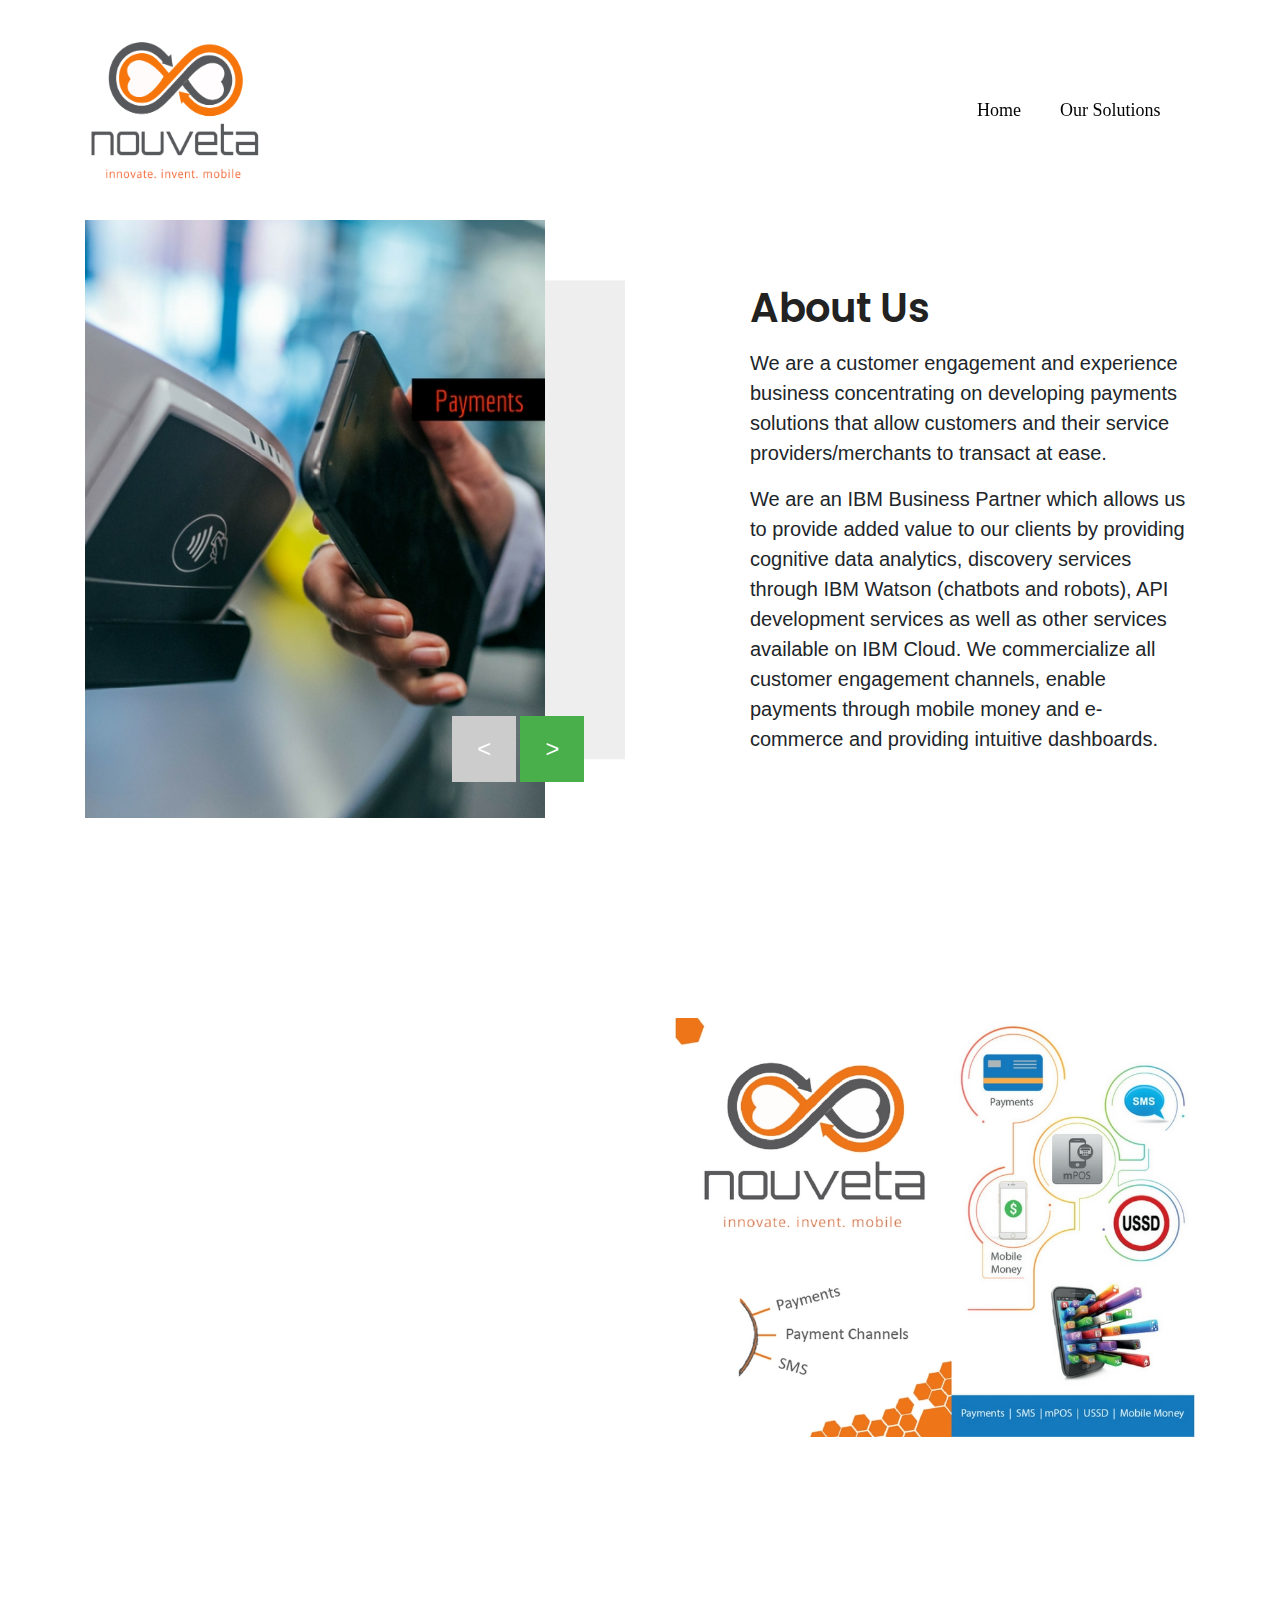
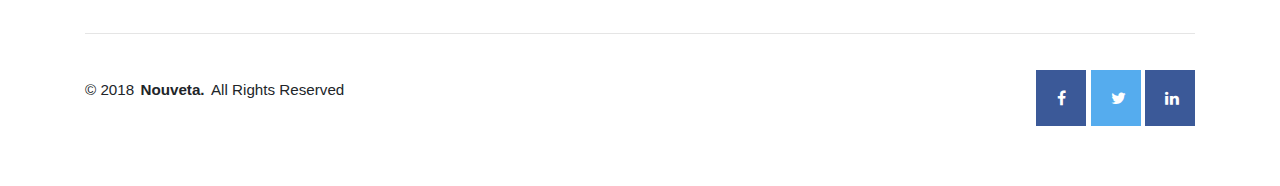
==== commit 09763cb1: "wat" ====
--- a/about.html
+++ b/about.html
@@ -112,12 +112,12 @@
 				  		<div id="navbarSupportedContent" class="collapse navbar-collapse">
 					   		<ul class="navbar-nav ml-auto">
 
-									<li class="nav-item"><a class="nav-link" href="index.html"><font color="black" size="5" face="futura">Home</a></li></font>
+									<li class="nav-item"><a class="nav-link" href="index.html"><font color="black" size="4" face="futura">Home</a></li></font>
 
 
 					      		<li class="nav-item dropdown">
 							        <a class="nav-link dropdown-toggle" href="#" id="navbarDropdown" role="button" data-toggle="dropdown" aria-haspopup="true" aria-expanded="false">
-							          <font color="black" size="5" face="futura">Our Solutions</font>
+							          <font color="black" size="4" face="futura">Our Solutions</font>
 							        </a>
 							        <div class="dropdown-menu" aria-labelledby="navbarDropdown">
 							        	<a class="dropdown-item" href="node.html">Node</a>
@@ -181,7 +181,7 @@
 										<div class="about-txt m-bottom-50 animated" data-animation="fadeInLeft" data-animation-delay="400">
 
 											<!-- Section ID -->
-							 				<span class="section-id">About Us</span>
+							 		<h3>About Us</h3>
 
 							 				<!-- Title -->
 											<!-- <h3>We use design and innovations</h3> -->
